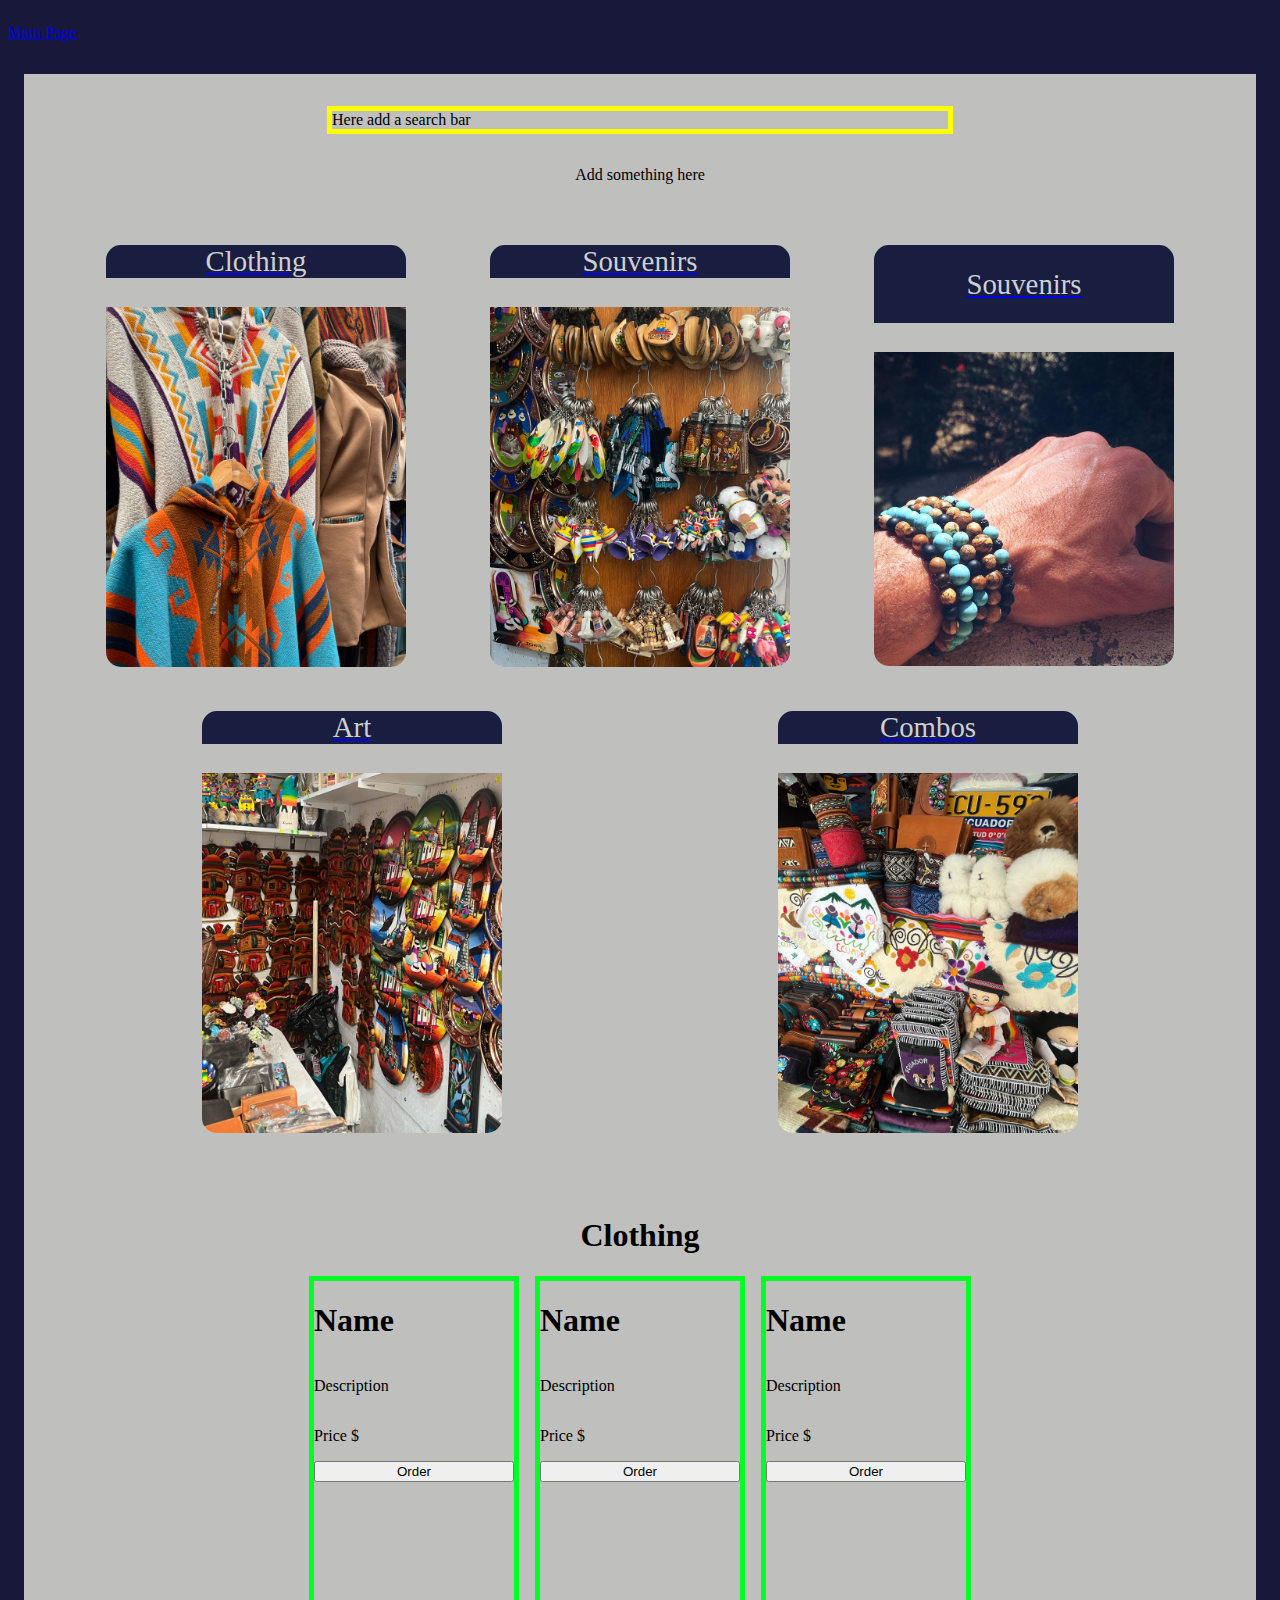
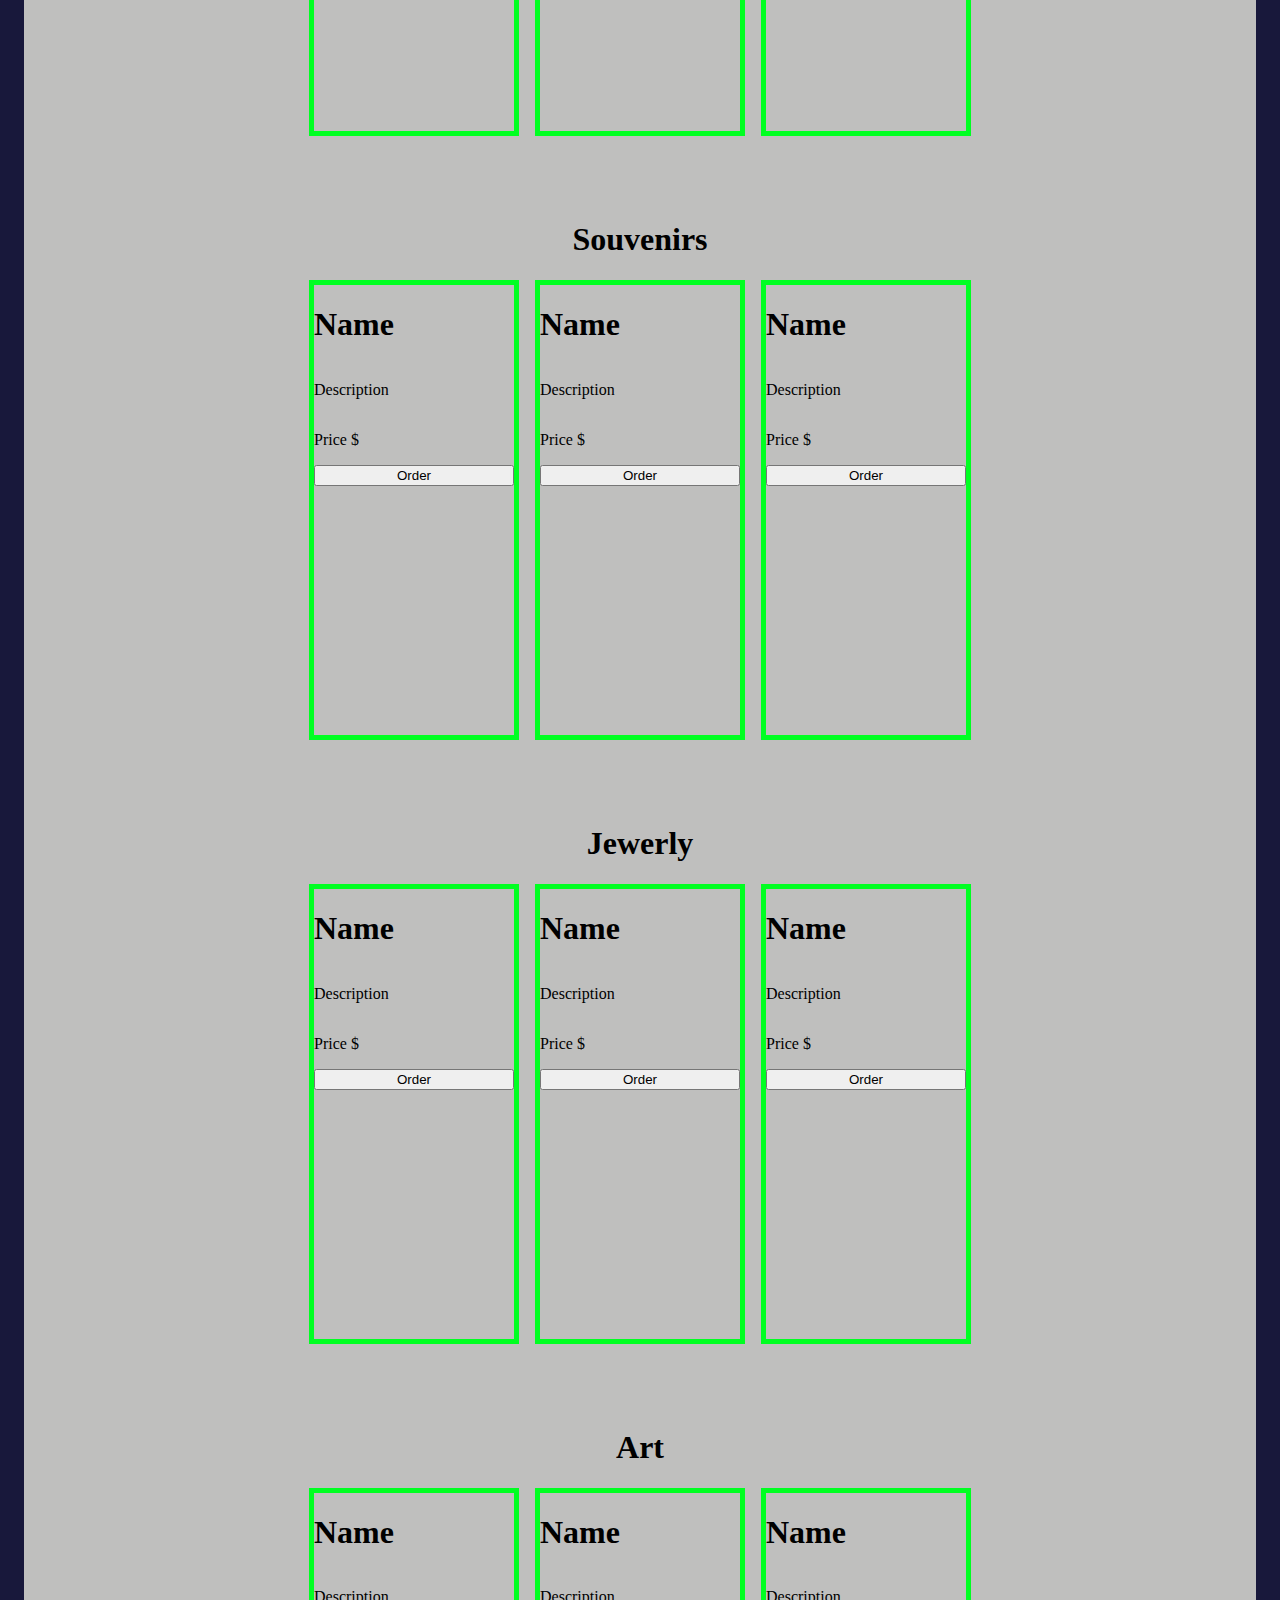
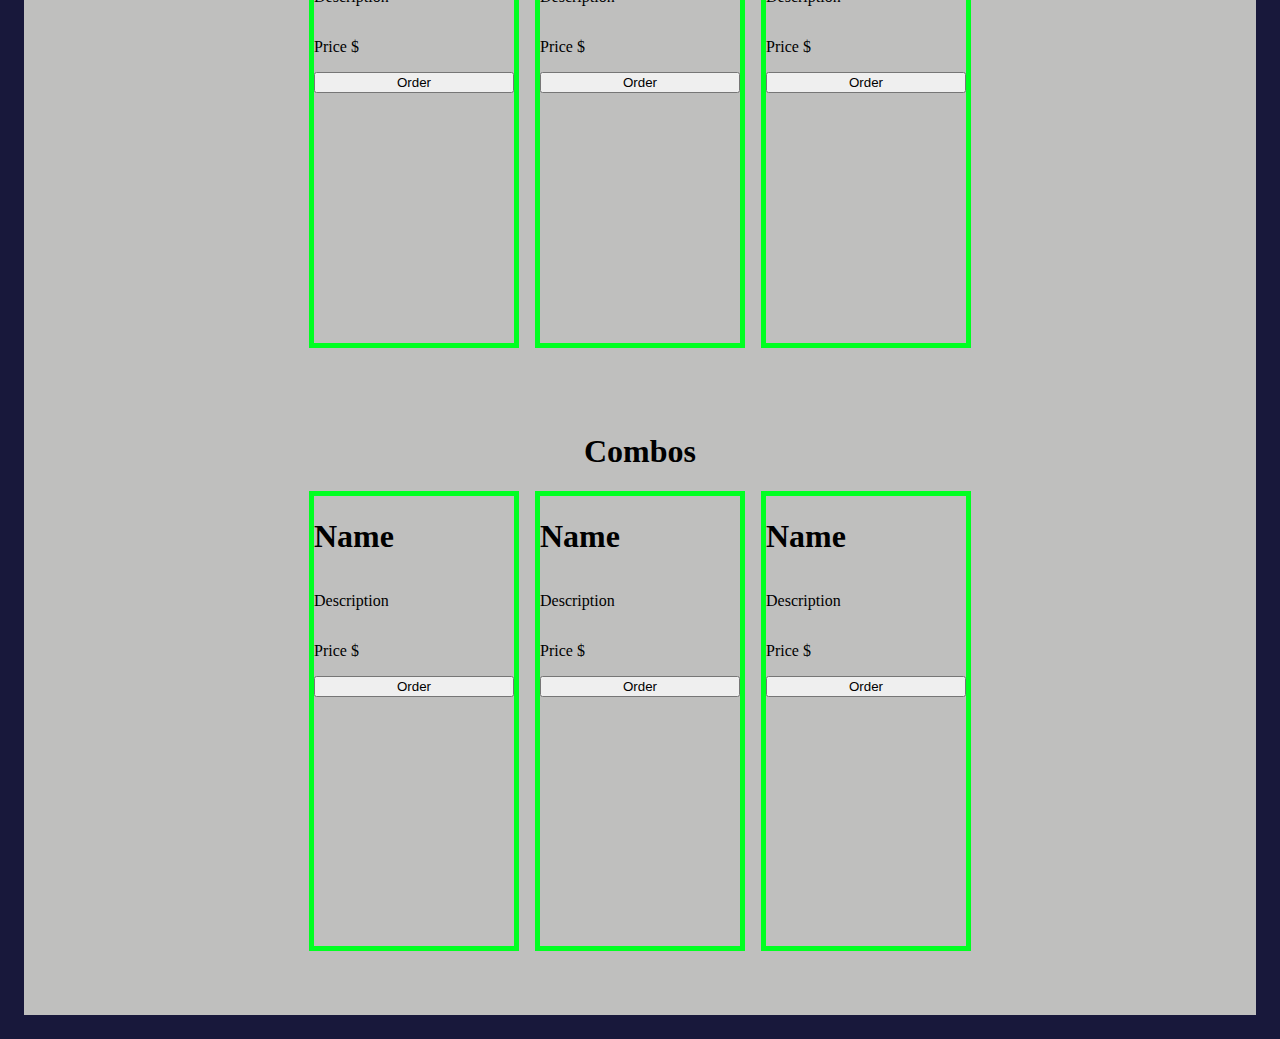
==== shop.html @ 89629157 "added shop page structure" ====
<!DOCTYPE html>
<html lang="en">
<head>
    <meta charset="UTF-8">
    <meta name="viewport" content="width=device-width, initial-scale=1.0">
    <title>Shop Artisanal Market</title>
    <link rel="stylesheet" href="shop-styles.css">

    <!-- Google Fonts -->
    <link rel="preconnect" href="https://fonts.googleapis.com">
    <link rel="preconnect" href="https://fonts.gstatic.com" crossorigin>
    <link href="https://fonts.googleapis.com/css2?family=League+Spartan:wght@100..900&display=swap" rel="stylesheet">
    
    <!-- Google Icon -->
    <script src="https://kit.fontawesome.com/981336eb75.js" crossorigin="anonymous"></script>

    <!-- Tailwind -->
    <script src="https://unpkg.com/@tailwindcss/browser@4"></script>
</head>
<body>
    <nav class="main-nav">
        <a href="./index.html"><p>Main Page</p></a>
    </nav>

    <Section class="main-container">
        <div class="search-bar">Here add a search bar</div>

        <div class="side-bar">Add something here</div>

        <section class="product-options">
            <a href="#clothing"><div class="card">
                <p>Clothing</p>                
                <img src="./images/p-poncho-1.jpg" alt="clothing picture">
            </div></a>

            <a href="#souvenirs"><div class="card">
                <p>Souvenirs</p>
                <img src="./images/p-keychains.jpg" alt="keychains picture">
            </div></a>

            <a href="#jewerly"><div class="card">
                <p>Souvenirs</p>
                <img src="./images/bracelets.jpg" alt="Jewerly Picture">
            </div></a>

            <a href="#art"><div class="card">
                <p>Art</p>
                <img src="./images/p-art-1.jpg" alt="Art Picture">
            </div></a>

            <a href="#combos"><div class="card">
                <p>Combos</p>
                <img src="./images/market-view-7.jpg" alt="">
            </div></a>
        </section>

        <h1 id="clothing">Clothing</h1>
        <section class="product-container">
            <div class="p-card">
                <img src="" alt="">
                <h1>Name</h1>
                <p>Description</p>
                <p>Price $</p>
                <button>Order</button>
            </div>

            <div class="p-card">
                <img src="" alt="">
                <h1>Name</h1>
                <p>Description</p>
                <p>Price $</p>
                <button>Order</button>
            </div>

            <div class="p-card">
                <img src="" alt="">
                <h1>Name</h1>
                <p>Description</p>
                <p>Price $</p>
                <button>Order</button>
            </div>
        </section>

        <h1 id="souvenirs">Souvenirs</h1>
        <section class="product-container">
            <div class="p-card">
                <img src="" alt="">
                <h1>Name</h1>
                <p>Description</p>
                <p>Price $</p>
                <button>Order</button>
            </div>

            <div class="p-card">
                <img src="" alt="">
                <h1>Name</h1>
                <p>Description</p>
                <p>Price $</p>
                <button>Order</button>
            </div>

            <div class="p-card">
                <img src="" alt="">
                <h1>Name</h1>
                <p>Description</p>
                <p>Price $</p>
                <button>Order</button>
            </div>


        </section>

        <h1 id="jewerly">Jewerly</h1>
        <section class="product-container">
            <div class="p-card">
                <img src="" alt="">
                <h1>Name</h1>
                <p>Description</p>
                <p>Price $</p>
                <button>Order</button>
            </div>

            <div class="p-card">
                <img src="" alt="">
                <h1>Name</h1>
                <p>Description</p>
                <p>Price $</p>
                <button>Order</button>
            </div>

            <div class="p-card">
                <img src="" alt="">
                <h1>Name</h1>
                <p>Description</p>
                <p>Price $</p>
                <button>Order</button>
            </div>
        </section>

        <h1 id="art">Art</h1>
        <section class="product-container">
            <div class="p-card">
                <img src="" alt="">
                <h1>Name</h1>
                <p>Description</p>
                <p>Price $</p>
                <button>Order</button>
            </div>

            <div class="p-card">
                <img src="" alt="">
                <h1>Name</h1>
                <p>Description</p>
                <p>Price $</p>
                <button>Order</button>
            </div>

            <div class="p-card">
                <img src="" alt="">
                <h1>Name</h1>
                <p>Description</p>
                <p>Price $</p>
                <button>Order</button>
            </div>
        </section>

        <h1 id="combos">Combos</h1>
        <section class="product-container">
            <div class="p-card">
                <img src="" alt="">
                <h1>Name</h1>
                <p>Description</p>
                <p>Price $</p>
                <button>Order</button>
            </div>

            <div class="p-card">
                <img src="" alt="">
                <h1>Name</h1>
                <p>Description</p>
                <p>Price $</p>
                <button>Order</button>
            </div>

            <div class="p-card">
                <img src="" alt="">
                <h1>Name</h1>
                <p>Description</p>
                <p>Price $</p>
                <button>Order</button>
            </div>
        </section>
    </Section>

</body>
</html>
---- shop-styles.css ----
body{
    display: flex;
    flex-direction: column;
    background-color: rgb(24, 24, 59);
}

nav{
    color: aliceblue;
}

.main-container{
    background-color: rgb(191, 191, 190);
    margin: 1rem 1rem 1rem 1rem;
    display: flex;
    flex-direction: column;
    align-items: center;
}

.search-bar{
    border: 5px yellow solid;
    width: 50%;
    margin: 2rem;

}

.product-options{
    display: flex;
    flex-direction: row;
    flex-wrap: wrap;
    justify-content: center;
    justify-content: space-around;
    gap: 1rem;
    margin: 2rem 3rem 4rem 3rem;
}

.card{
    display:flex;
    flex-direction: column;
    height: 50vh;
    width: 300px;   
    align-items: center; 
    justify-content: space-between;
    border-radius: 15px;
}

.card:hover{
    box-shadow: 10px 10px 15px rgba(0, 0, 0, 0.2);
}

.card p{
    height: 20%;
    font-size: 1.8rem;
    background-color: rgb(25, 29, 63);
    color:rgb(205, 208, 211);
    width: 100%;
    display: flex;
    align-items: center; 
    justify-content: center;
    border-radius: 15px 15px 0 0;
}

.card img {
    object-fit: cover; 
    width: 100%; 
    height: 80%;
    border-radius: 0 0 15px 15px; 
}



.product-container{
    display: flex;
    flex-direction: row;
    flex-wrap: wrap;
    justify-content: center;
    justify-content: space-around;
    gap: 1rem;
    margin-bottom: 4rem;
}

.p-card{
    display:flex;
    flex-direction: column;
    border: 5px rgb(0, 255, 34) solid;
    height: 50vh;
    width: 200px;
    
}
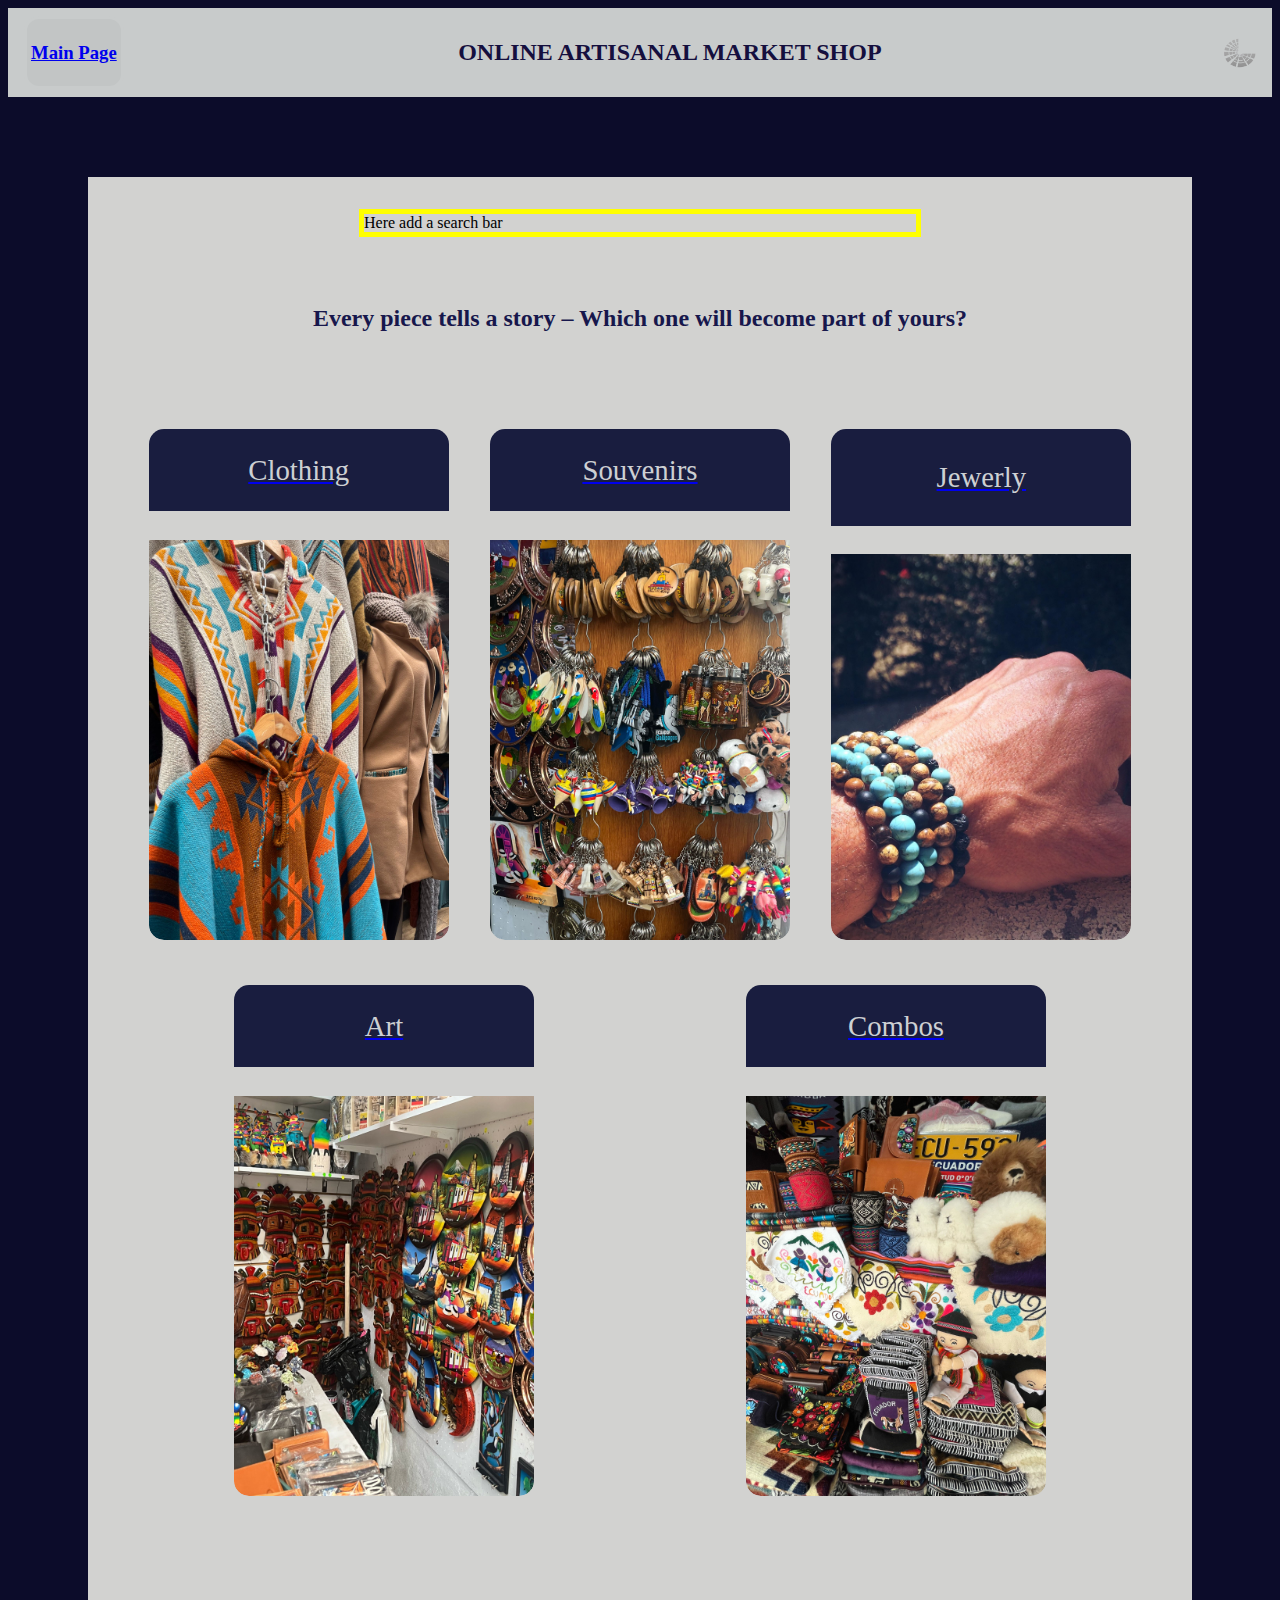
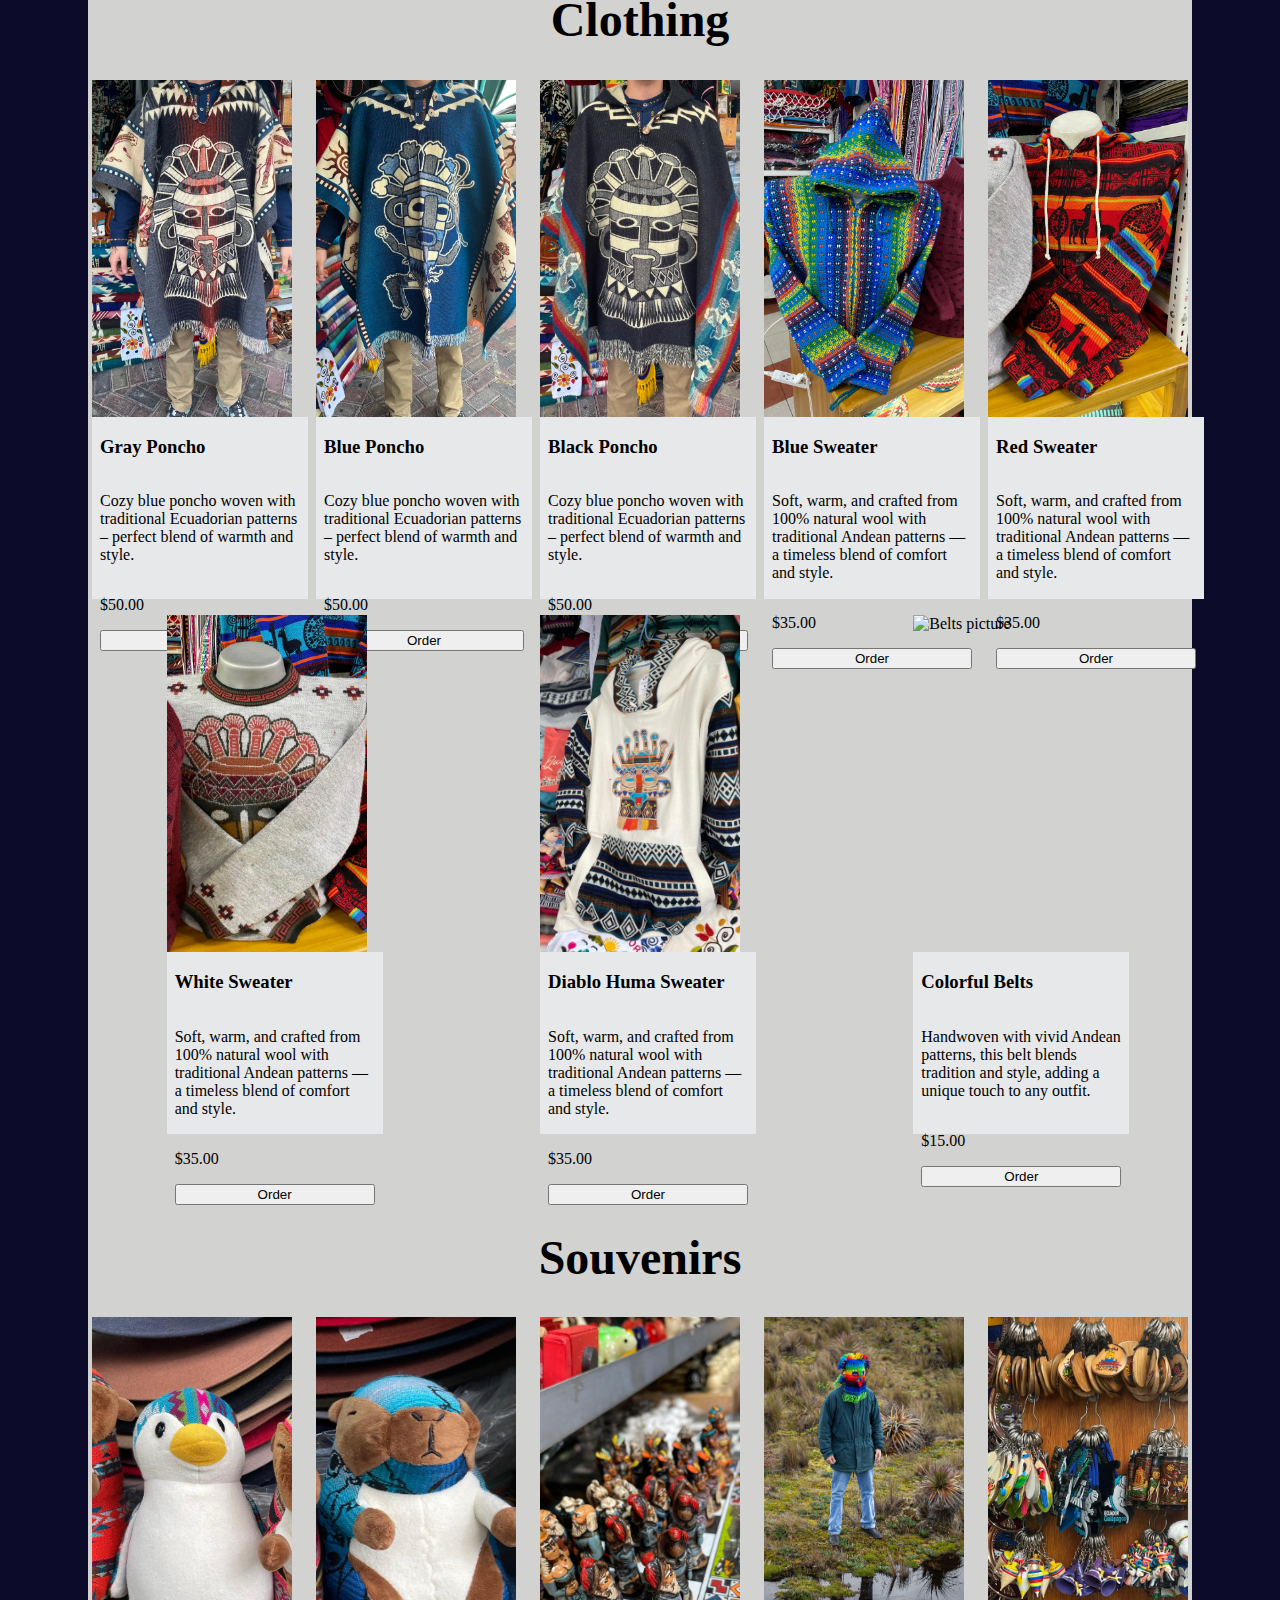
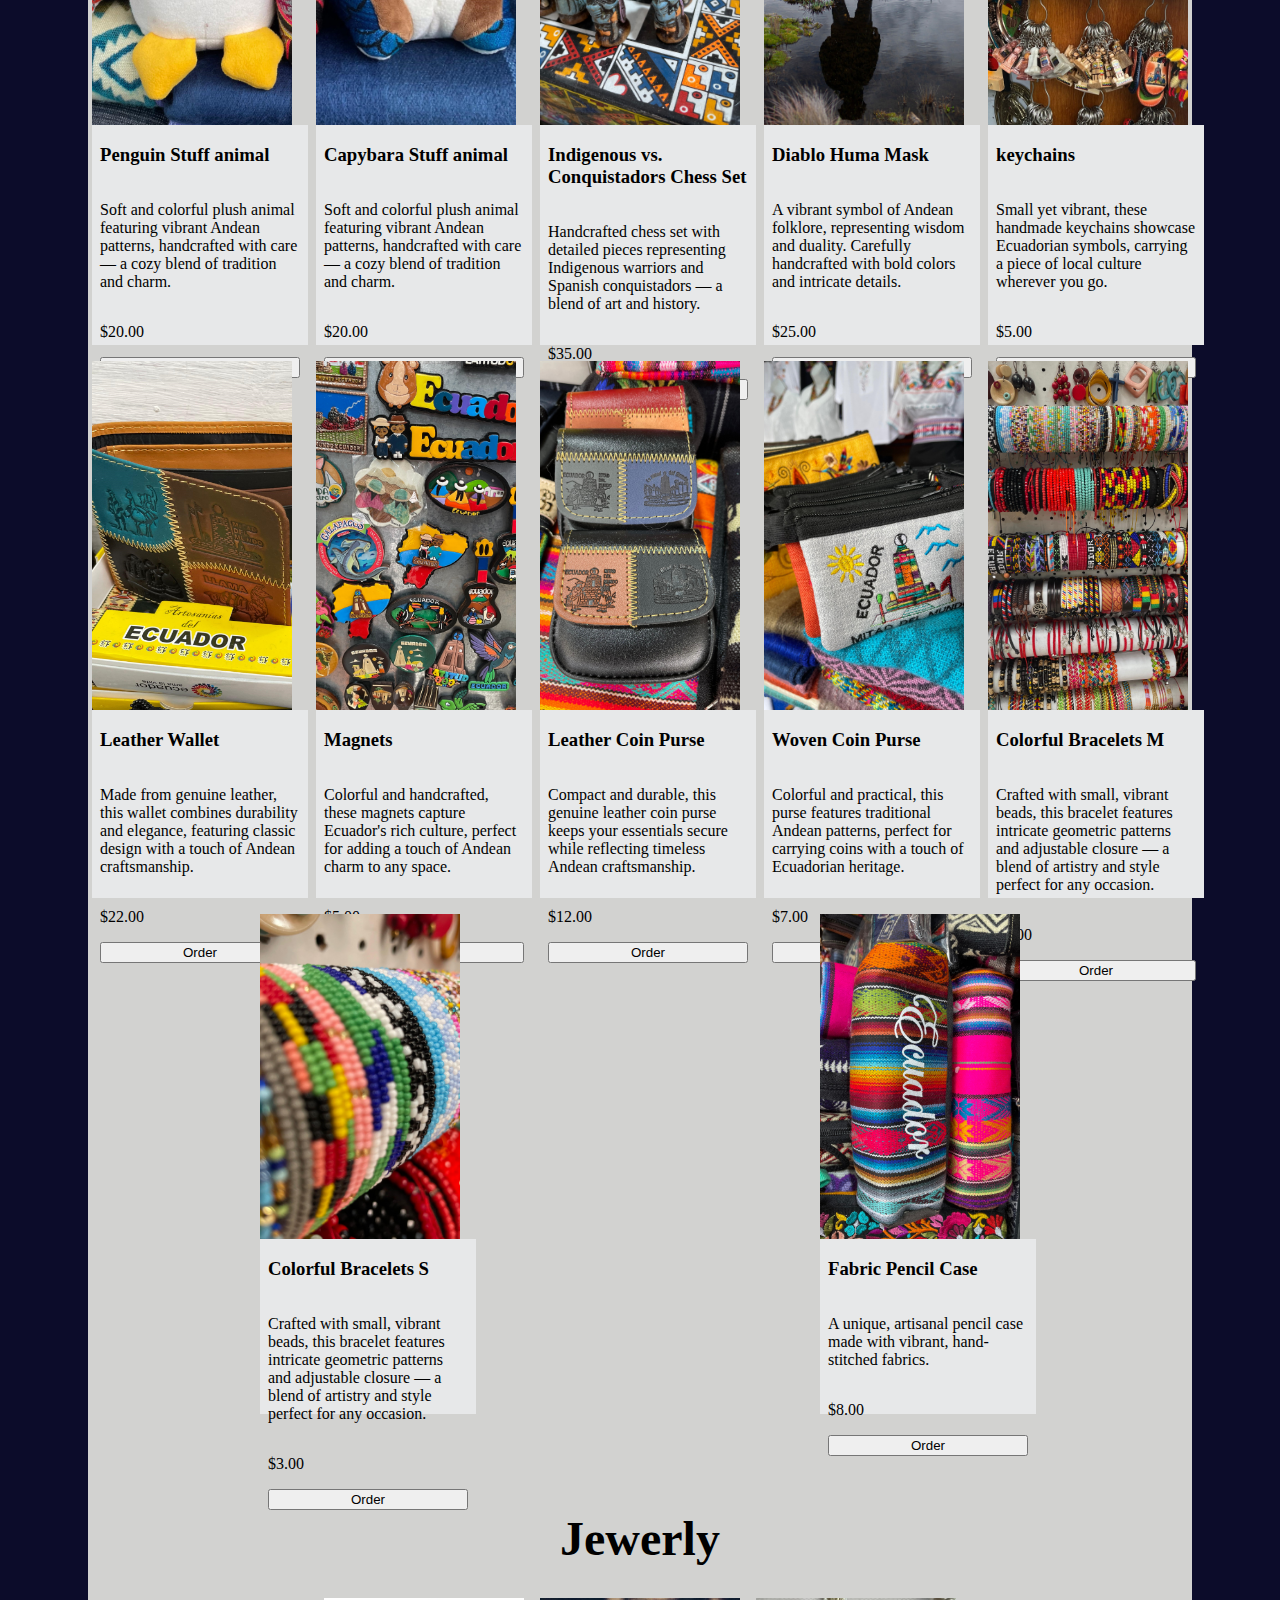
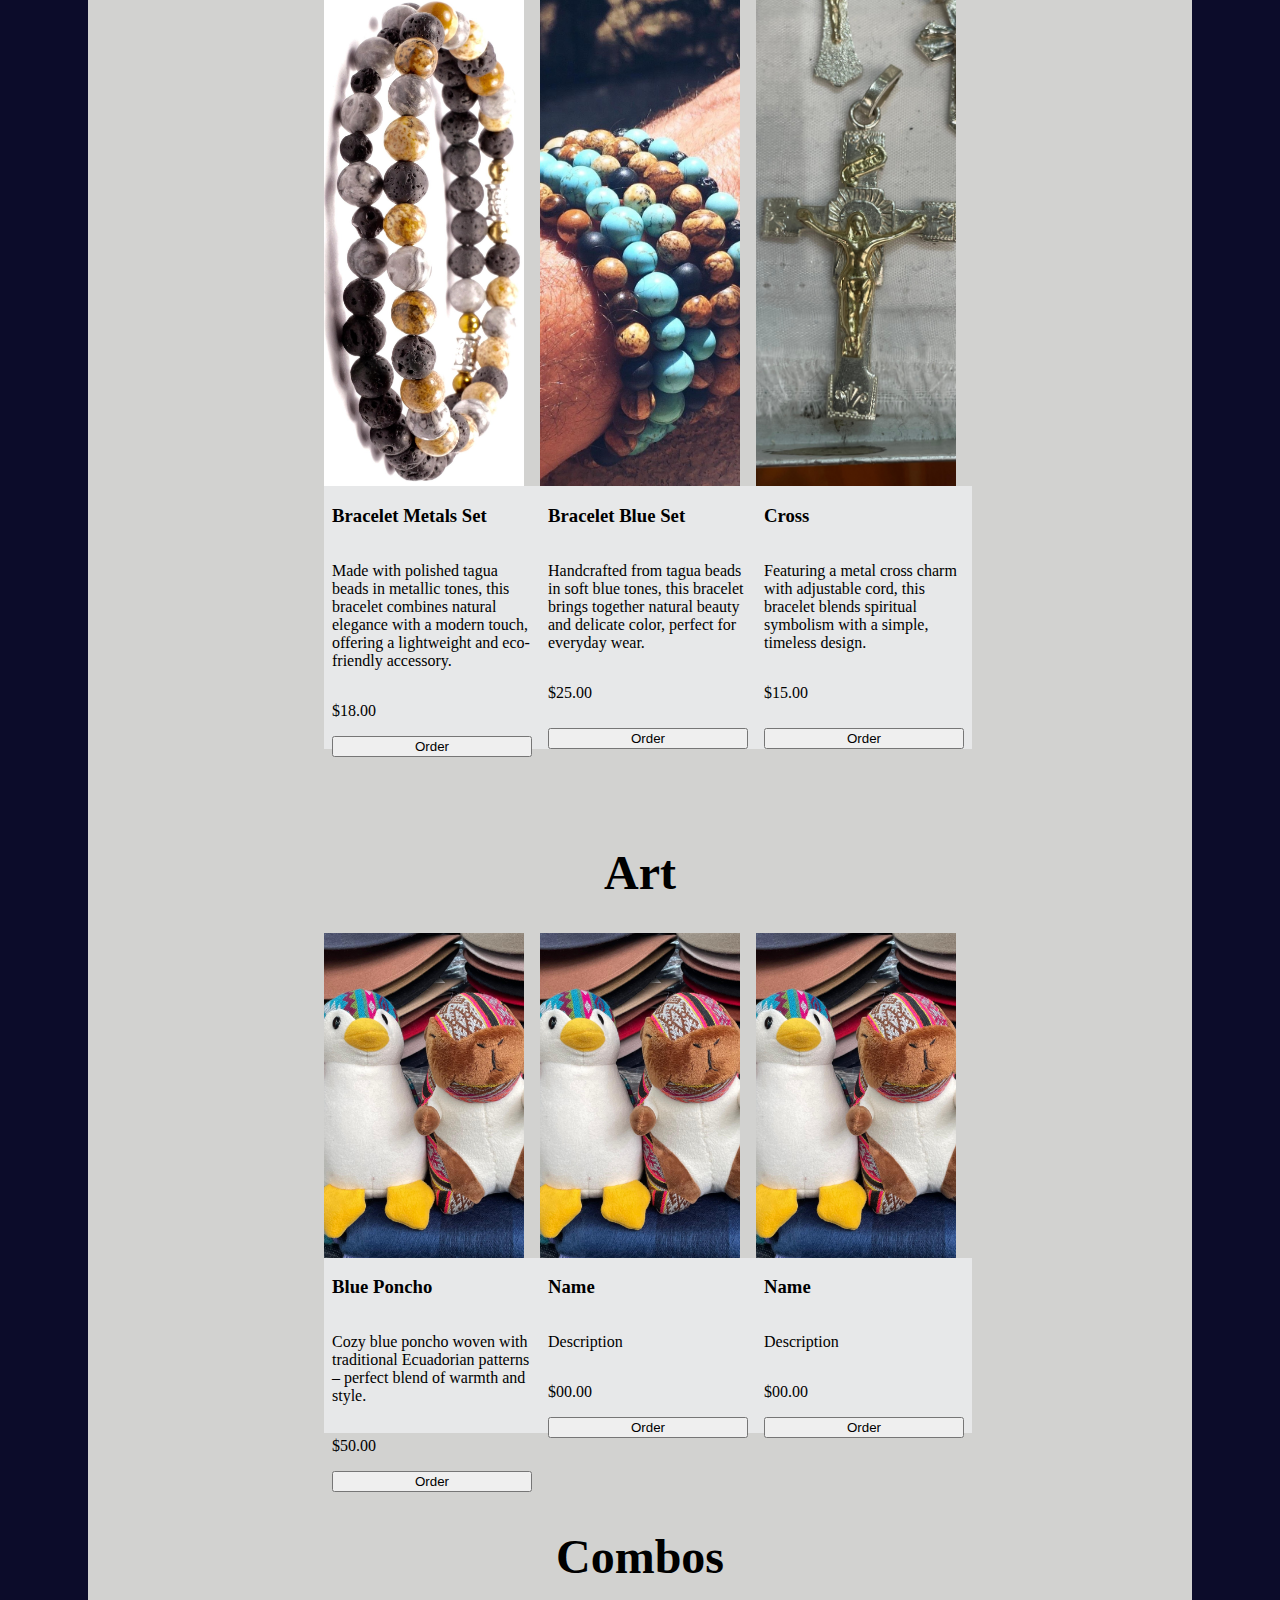
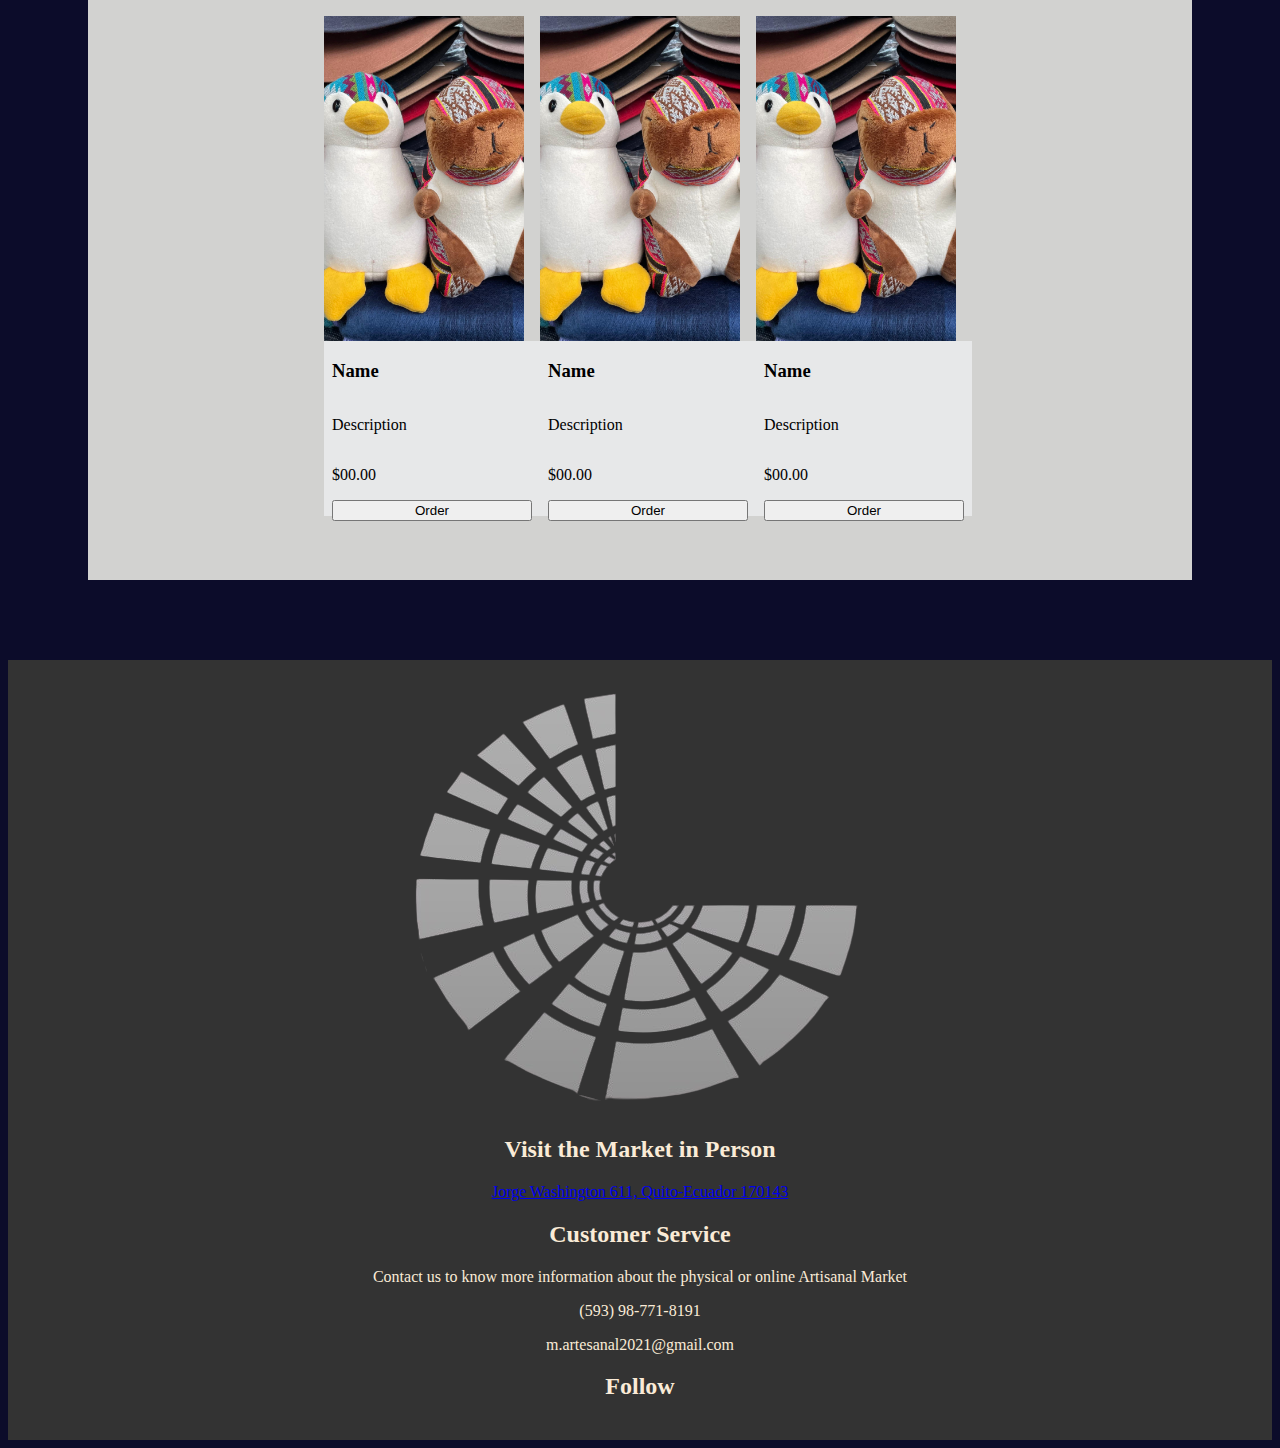
==== commit 6add999f: "added footer" ====
--- a/shop.html
+++ b/shop.html
@@ -18,14 +18,16 @@
     <script src="https://unpkg.com/@tailwindcss/browser@4"></script>
 </head>
 <body>
-    <nav class="main-nav">
-        <a href="./index.html"><p>Main Page</p></a>
+    <nav class="main-nav flex">
+        <a class="return-button" href="./index.html"><h3>Main Page</h3></a>
+        <h2>ONLINE ARTISANAL MARKET SHOP</h2>
+        <img src="./images/Logo-market.png" alt="artisanal market logo">
     </nav>
 
     <Section class="main-container">
         <div class="search-bar">Here add a search bar</div>
 
-        <div class="side-bar">Add something here</div>
+        <div class="call-to-action"> <h2>Every piece tells a story – Which one will become part of yours?</h2></div>
 
         <section class="product-options">
             <a href="#clothing"><div class="card">
@@ -39,7 +41,7 @@
             </div></a>
 
             <a href="#jewerly"><div class="card">
-                <p>Souvenirs</p>
+                <p>Jewerly</p>
                 <img src="./images/bracelets.jpg" alt="Jewerly Picture">
             </div></a>
 
@@ -52,145 +54,420 @@
                 <p>Combos</p>
                 <img src="./images/market-view-7.jpg" alt="">
             </div></a>
-        </section>
-
+
+            <!--Products-->
+        </section>
+
+        <!--Clothing Section-->
         <h1 id="clothing">Clothing</h1>
-        <section class="product-container">
-            <div class="p-card">
-                <img src="" alt="">
-                <h1>Name</h1>
-                <p>Description</p>
-                <p>Price $</p>
-                <button>Order</button>
-            </div>
-
-            <div class="p-card">
-                <img src="" alt="">
-                <h1>Name</h1>
-                <p>Description</p>
-                <p>Price $</p>
-                <button>Order</button>
-            </div>
-
-            <div class="p-card">
-                <img src="" alt="">
-                <h1>Name</h1>
-                <p>Description</p>
-                <p>Price $</p>
-                <button>Order</button>
-            </div>
-        </section>
+        <section class="product-container ml-16 mr-16">
+            <div class="p-card">
+                <div class="img-container">
+                    <img src="./images/p-poncho-3.jpg" alt=">Gray poncho picture">
+                </div>
+                <div class="card-info">
+                    <h3 class="name font-semibold">Gray Poncho</h3>
+                    <p class="description text-xs">Cozy blue poncho woven with traditional Ecuadorian patterns – perfect blend of warmth and style.</p>
+                    <p class="price text-xl font-semibold">$50.00</p>
+                    <button class="border-2-none rounded-lg bg-orange-400 hover:bg-orange-700 m-2 ">Order</button>
+                </div>
+            </div>
+
+            <div class="p-card">
+                <div class="img-container">
+                    <img src="./images/p-poncho-2.jpg" alt="blue poncho picture">
+                </div>
+                <div class="card-info">
+                    <h3 class="name font-semibold">Blue Poncho</h3>
+                    <p class="description text-xs">Cozy blue poncho woven with traditional Ecuadorian patterns – perfect blend of warmth and style.</p>
+                    <p class="price text-xl font-semibold">$50.00</p>
+                    <button class="border-2-none rounded-lg bg-orange-400 hover:bg-orange-700 m-2">Order</button>
+                </div>
+            </div>
+
+            <div class="p-card">
+                <div class="img-container">
+                    <img src="./images/p-poncho-4.jpg" alt="Black poncho picture">
+                </div>
+                <div class="card-info">
+                    <h3 class="name font-semibold">Black Poncho</h3>
+                    <p class="description text-xs">Cozy blue poncho woven with traditional Ecuadorian patterns – perfect blend of warmth and style.</p>
+                    <p class="price text-xl font-semibold">$50.00</p>
+                    <button class="border-2-none rounded-lg bg-orange-400 hover:bg-orange-700 m-2">Order</button>
+                </div>
+            </div>
+
+            <div class="p-card">
+                <div class="img-container">
+                    <img src="./images/p-sweater-blue.jpg" alt="blue sweater picture">
+                </div>
+                <div class="card-info">
+                    <h3 class="name font-semibold">Blue Sweater</h3>
+                    <p class="description text-xs">Soft, warm, and crafted from 100% natural wool with traditional Andean patterns — a timeless blend of comfort and style.
+                    </p>
+                    <p class="price text-xl font-semibold">$35.00</p>
+                    <button class="border-2-none rounded-lg bg-orange-400 hover:bg-orange-700 m-2">Order</button>
+                </div>
+            </div>
+
+            <div class="p-card">
+                <div class="img-container">
+                    <img src="./images/p-sweater-red.jpg" alt="Red Sweater picture">
+                </div>
+                <div class="card-info">
+                    <h3 class="name font-semibold">Red Sweater</h3>
+                    <p class="description text-xs">Soft, warm, and crafted from 100% natural wool with traditional Andean patterns — a timeless blend of comfort and style.
+                    </p>
+                    <p class="price text-xl font-semibold">$35.00</p>
+                    <button class="border-2-none rounded-lg bg-orange-400 hover:bg-orange-700 m-2">Order</button>
+                </div>
+            </div>
+
+            <div class="p-card">
+                <div class="img-container">
+                    <img src="./images/p-sweater-white.jpg" alt="White Sweater picture">
+                </div>
+                <div class="card-info">
+                    <h3 class="name font-semibold">White Sweater</h3>
+                    <p class="description text-xs">Soft, warm, and crafted from 100% natural wool with traditional Andean patterns — a timeless blend of comfort and style.
+                    </p>
+                    <p class="price text-xl font-semibold">$35.00</p>
+                    <button class="border-2-none rounded-lg bg-orange-400 hover:bg-orange-700 m-2">Order</button>
+                </div>
+            </div>
+
+            <div class="p-card">
+                <div class="img-container">
+                    <img src="./images/p-sweater-diablo.jpg" alt="Diablo Sweater picture">
+                </div>
+                <div class="card-info">
+                    <h3 class="name font-semibold">Diablo Huma Sweater</h3>
+                    <p class="description text-xs">Soft, warm, and crafted from 100% natural wool with traditional Andean patterns — a timeless blend of comfort and style.
+                    </p>
+                    <p class="price text-xl font-semibold">$35.00</p>
+                    <button class="border-2-none rounded-lg bg-orange-400 hover:bg-orange-700 m-2">Order</button>
+                </div>
+            </div>
+
+            <div class="p-card">
+                <div class="img-container">
+                    <img src="./images/colorful-belts.jpg" alt="Belts picture">
+                </div>
+                <div class="card-info">
+                    <h3 class="name font-semibold">Colorful Belts</h3>
+                    <p class="description text-xs">Handwoven with vivid Andean patterns, this belt blends tradition and style, adding a unique touch to any outfit.
+                    </p>
+                    <p class="price text-xl font-semibold">$15.00</p>
+                    <button class="border-2-none rounded-lg bg-orange-400 hover:bg-orange-700 m-2">Order</button>
+                </div>
+            </div>
+        </section>
+
+        <!--Souvenirs-->
 
         <h1 id="souvenirs">Souvenirs</h1>
         <section class="product-container">
             <div class="p-card">
-                <img src="" alt="">
-                <h1>Name</h1>
-                <p>Description</p>
-                <p>Price $</p>
-                <button>Order</button>
-            </div>
-
-            <div class="p-card">
-                <img src="" alt="">
-                <h1>Name</h1>
-                <p>Description</p>
-                <p>Price $</p>
-                <button>Order</button>
-            </div>
-
-            <div class="p-card">
-                <img src="" alt="">
-                <h1>Name</h1>
-                <p>Description</p>
-                <p>Price $</p>
-                <button>Order</button>
-            </div>
-
-
-        </section>
+                <div class="img-container">
+                    <img src="./images/p-animals-penguin.jpg" alt="Stuff animals picture">
+                </div>
+                <div class="card-info">
+                    <h3 class="name font-semibold">Penguin Stuff animal</h3>
+                    <p class="description text-xs">Soft and colorful plush animal featuring vibrant Andean patterns, handcrafted with care — a cozy blend of tradition and charm.</p>
+                    <p class="price text-xl font-semibold">$20.00</p>
+                    <button class="border-2-none rounded-lg bg-orange-400 hover:bg-orange-700 m-2">Order</button>
+                </div>
+            </div>
+
+            <div class="p-card">
+                <div class="img-container">
+                    <img src="./images/p-animals-Capybara.jpg" alt="Stuff animals picture">
+                </div>
+                <div class="card-info">
+                    <h3 class="name font-semibold">Capybara Stuff animal</h3>
+                    <p class="description text-xs">Soft and colorful plush animal featuring vibrant Andean patterns, handcrafted with care — a cozy blend of tradition and charm.</p>
+                    <p class="price text-xl font-semibold">$20.00</p>
+                    <button class="border-2-none rounded-lg bg-orange-400 hover:bg-orange-700 m-2">Order</button>
+                </div>
+            </div>
+
+            <div class="p-card">
+                <div class="img-container">
+                    <img src="./images/p-chess.jpg" alt="Chess picture">
+                </div>
+                <div class="card-info">
+                    <h3 class="name font-semibold">Indigenous vs. Conquistadors Chess Set</h3>
+                    <p class="description text-xs">Handcrafted chess set with detailed pieces representing Indigenous warriors and Spanish conquistadors — a blend of art and history.</p>
+                    <p class="price text-xl font-semibold">$35.00</p>
+                    <button class="border-2-none rounded-lg bg-orange-400 hover:bg-orange-700 m-2">Order</button>
+                </div>
+            </div>
+
+            <div class="p-card">
+                <div class="img-container">
+                    <img src="./images/diablo-huma-2.jpg" alt="Diablo Huma mask picture">
+                </div>
+                <div class="card-info">
+                    <h3 class="name font-semibold">Diablo Huma Mask</h3>
+                    <p class="description text-xs">A vibrant symbol of Andean folklore, representing wisdom and duality. Carefully handcrafted with bold colors and intricate details.</p>
+                    <p class="price text-xl font-semibold">$25.00</p>
+                    <button class="border-2-none rounded-lg bg-orange-400 hover:bg-orange-700 m-2">Order</button>
+                </div>
+            </div>
+
+            <div class="p-card">
+                <div class="img-container">
+                    <img src="./images/p-keychains.jpg" alt="keychains picture">
+                </div>
+                <div class="card-info">
+                    <h3 class="name font-semibold">keychains</h3>
+                    <p class="description text-xs">Small yet vibrant, these handmade keychains showcase Ecuadorian symbols, carrying a piece of local culture wherever you go.</p>
+                    <p class="price text-xl font-semibold">$5.00</p>
+                    <button class="border-2-none rounded-lg bg-orange-400 hover:bg-orange-700 m-2">Order</button>
+                </div>
+            </div>
+
+            <div class="p-card">
+                <div class="img-container">
+                    <img src="./images/p-wallet-1.jpg" alt="Leather Wallet picture">
+                </div>
+                <div class="card-info">
+                    <h3 class="name font-semibold">Leather Wallet</h3>
+                    <p class="description text-xs">Made from genuine leather, this wallet combines durability and elegance, featuring classic design with a touch of Andean craftsmanship.</p>
+                    <p class="price text-xl font-semibold">$22.00</p>
+                    <button class="border-2-none rounded-lg bg-orange-400 hover:bg-orange-700 m-2">Order</button>
+                </div>
+            </div>
+
+            <div class="p-card">
+                <div class="img-container">
+                    <img src="./images/p-magnet-1.jpg" alt="magnets picture">
+                </div>
+                <div class="card-info">
+                    <h3 class="name font-semibold">Magnets</h3>
+                    <p class="description text-xs">Colorful and handcrafted, these magnets capture Ecuador's rich culture, perfect for adding a touch of Andean charm to any space.</p>
+                    <p class="price text-xl font-semibold">$5.00</p>
+                    <button class="border-2-none rounded-lg bg-orange-400 hover:bg-orange-700 m-2">Order</button>
+                </div>
+            </div>
+
+            <div class="p-card">
+                <div class="img-container">
+                    <img src="./images/p-wallet-2.jpg" alt="Leather Coin Purse picture">
+                </div>
+                <div class="card-info">
+                    <h3 class="name font-semibold">Leather Coin Purse</h3>
+                    <p class="description text-xs">Compact and durable, this genuine leather coin purse keeps your essentials secure while reflecting timeless Andean craftsmanship.</p>
+                    <p class="price text-xl font-semibold">$12.00</p>
+                    <button class="border-2-none rounded-lg bg-orange-400 hover:bg-orange-700 m-2">Order</button>
+                </div>
+            </div>
+
+            <div class="p-card">
+                <div class="img-container">
+                    <img src="./images/p-wallet-3.jpg" alt="Woven Coin Purse picture">
+                </div>
+                <div class="card-info">
+                    <h3 class="name font-semibold">Woven Coin Purse</h3>
+                    <p class="description text-xs">Colorful and practical, this purse features traditional Andean patterns, perfect for carrying coins with a touch of Ecuadorian heritage.</p>
+                    <p class="price text-xl font-semibold">$7.00</p>
+                    <button class="border-2-none rounded-lg bg-orange-400 hover:bg-orange-700 m-2">Order</button>
+                </div>
+            </div>
+
+            <div class="p-card">
+                <div class="img-container">
+                    <img src="./images/p-bracelet-1.jpg" alt="colorful bracelets picture">
+                </div>
+                <div class="card-info">
+                    <h3 class="name font-semibold">Colorful Bracelets M</h3>
+                    <p class="description text-xs">Crafted with small, vibrant beads, this bracelet features intricate geometric patterns and adjustable closure — a blend of artistry and style perfect for any occasion.</p>
+                    <p class="price text-xl font-semibold">$5.00</p>
+                    <button class="border-2-none rounded-lg bg-orange-400 hover:bg-orange-700 m-2">Order</button>
+                </div>
+            </div>
+
+            <div class="p-card">
+                <div class="img-container">
+                    <img src="./images/p-bracelet-2.jpg" alt="colorful bracelets picture">
+                </div>
+                <div class="card-info">
+                    <h3 class="name font-semibold">Colorful Bracelets S</h3>
+                    <p class="description text-xs">Crafted with small, vibrant beads, this bracelet features intricate geometric patterns and adjustable closure — a blend of artistry and style perfect for any occasion.</p>
+                    <p class="price text-xl font-semibold">$3.00</p>
+                    <button class="border-2-none rounded-lg bg-orange-400 hover:bg-orange-700 m-2">Order</button>
+                </div>
+            </div>
+
+            <div class="p-card">
+                <div class="img-container">
+                    <img src="./images/p-pencilcase.jpg" alt="colorful pencilcase picture">
+                </div>
+                <div class="card-info">
+                    <h3 class="name font-semibold">Fabric Pencil Case</h3>
+                    <p class="description text-xs">A unique, artisanal pencil case made with vibrant, hand-stitched fabrics. </p>
+                    <p class="price text-xl font-semibold">$8.00</p>
+                    <button class="border-2-none rounded-lg bg-orange-400 hover:bg-orange-700 m-2">Order</button>
+                </div>
+            </div>
+
+        </section>
+
+
+        <!--Jewerly Section -->
 
         <h1 id="jewerly">Jewerly</h1>
         <section class="product-container">
-            <div class="p-card">
-                <img src="" alt="">
-                <h1>Name</h1>
-                <p>Description</p>
-                <p>Price $</p>
-                <button>Order</button>
-            </div>
-
-            <div class="p-card">
-                <img src="" alt="">
-                <h1>Name</h1>
-                <p>Description</p>
-                <p>Price $</p>
-                <button>Order</button>
-            </div>
-
-            <div class="p-card">
-                <img src="" alt="">
-                <h1>Name</h1>
-                <p>Description</p>
-                <p>Price $</p>
-                <button>Order</button>
-            </div>
-        </section>
-
+
+            <div class="p-card">
+                <div class="img-container">
+                    <img src="./images/bracelet-2.jpg" alt="Bracelet Metals Set picture">
+                </div>
+                <div class="card-info">
+                    <h3 class="name font-semibold">Bracelet Metals Set</h3>
+                    <p class="description text-xs">Made with polished tagua beads in metallic tones, this bracelet combines natural elegance with a modern touch, offering a lightweight and eco-friendly accessory.</p>
+                    <p class="price text-xl font-semibold">$18.00</p>
+                    <button class="border-2-none rounded-lg bg-orange-400 hover:bg-orange-700 m-2">Order</button>
+                </div>
+            </div>
+
+            <div class="p-card">
+                <div class="img-container">
+                    <img src="./images/p-bracelets-blue.jpg" alt="bracelets picture">
+                </div>
+                <div class="card-info">
+                    <h3 class="name font-semibold">Bracelet Blue Set</h3>
+                    <p class="description text-xs">Handcrafted from tagua beads in soft blue tones, this bracelet brings together natural beauty and delicate color, perfect for everyday wear.</p>
+                    <p class="price text-xl font-semibold">$25.00</p>
+                    <button class="border-2-none rounded-lg bg-orange-400 hover:bg-orange-700 m-2">Order</button>
+                </div>
+            </div>
+
+            <div class="p-card">
+                <div class="img-container">
+                    <img src="./images/p-cross.jpg" alt="Silver Cross Picture">
+                </div>
+                <div class="card-info">
+                    <h3 class="name font-semibold">Cross</h3>
+                    <p class="description text-xs">Featuring a metal cross charm with adjustable cord, this bracelet blends spiritual symbolism with a simple, timeless design.</p>
+                    <p class="price text-xl font-semibold">$15.00</p>
+                    <button class="border-2-none rounded-lg bg-orange-400 hover:bg-orange-700 m-2">Order</button>
+                </div>
+            </div>
+
+        </section>
+
+
+        <!--Art Section -->
         <h1 id="art">Art</h1>
         <section class="product-container">
             <div class="p-card">
-                <img src="" alt="">
-                <h1>Name</h1>
-                <p>Description</p>
-                <p>Price $</p>
-                <button>Order</button>
-            </div>
-
-            <div class="p-card">
-                <img src="" alt="">
-                <h1>Name</h1>
-                <p>Description</p>
-                <p>Price $</p>
-                <button>Order</button>
-            </div>
-
-            <div class="p-card">
-                <img src="" alt="">
-                <h1>Name</h1>
-                <p>Description</p>
-                <p>Price $</p>
-                <button>Order</button>
+                <div class="img-container">
+                    <img src="./images/p-animals.jpg" alt="blue poncho picture">
+                </div>
+                <div class="card-info">
+                    <h3 class="name font-semibold">Blue Poncho</h3>
+                    <p class="description text-xs">Cozy blue poncho woven with traditional Ecuadorian patterns – perfect blend of warmth and style.</p>
+                    <p class="price text-xl font-semibold">$50.00</p>
+                    <button class="border-2-none rounded-lg bg-orange-400 hover:bg-orange-700 m-2">Order</button>
+                </div>
+            </div>
+
+            <div class="p-card">
+                <div class="img-container">
+                    <img src="./images/p-animals.jpg" alt="blue poncho picture">
+                </div>
+                <div class="card-info">
+                    <h3 class="name font-semibold">Name</h3>
+                    <p class="description text-xs">Description</p>
+                    <p class="price text-xl font-semibold">$00.00</p>
+                    <button class="border-2-none rounded-lg bg-orange-400 hover:bg-orange-700 m-2">Order</button>
+                </div>
+            </div>
+
+            <div class="p-card">
+                <div class="img-container">
+                    <img src="./images/p-animals.jpg" alt="blue poncho picture">
+                </div>
+                <div class="card-info">
+                    <h3 class="name font-semibold">Name</h3>
+                    <p class="description text-xs">Description</p>
+                    <p class="price text-xl font-semibold">$00.00</p>
+                    <button class="border-2-none rounded-lg bg-orange-400 hover:bg-orange-700 m-2">Order</button>
+                </div>
             </div>
         </section>
 
         <h1 id="combos">Combos</h1>
         <section class="product-container">
             <div class="p-card">
-                <img src="" alt="">
-                <h1>Name</h1>
-                <p>Description</p>
-                <p>Price $</p>
-                <button>Order</button>
-            </div>
-
-            <div class="p-card">
-                <img src="" alt="">
-                <h1>Name</h1>
-                <p>Description</p>
-                <p>Price $</p>
-                <button>Order</button>
-            </div>
-
-            <div class="p-card">
-                <img src="" alt="">
-                <h1>Name</h1>
-                <p>Description</p>
-                <p>Price $</p>
-                <button>Order</button>
+                <div class="img-container">
+                    <img src="./images/p-animals.jpg" alt="blue poncho picture">
+                </div>
+                <div class="card-info">
+                    <h3 class="name font-semibold">Name</h3>
+                    <p class="description text-xs">Description</p>
+                    <p class="price text-xl font-semibold">$00.00</p>
+                    <button class="border-2-none rounded-lg bg-orange-400 hover:bg-orange-700 m-2">Order</button>
+                </div>
+            </div>
+
+            <div class="p-card">
+                <div class="img-container">
+                    <img src="./images/p-animals.jpg" alt="blue poncho picture">
+                </div>
+                <div class="card-info">
+                    <h3 class="name font-semibold">Name</h3>
+                    <p class="description text-xs">Description</p>
+                    <p class="price text-xl font-semibold">$00.00</p>
+                    <button class="border-2-none rounded-lg bg-orange-400 hover:bg-orange-700 m-2">Order</button>
+                </div>
+            </div>
+
+            <div class="p-card">
+                <div class="img-container">
+                    <img src="./images/p-animals.jpg" alt="blue poncho picture">
+                </div>
+                <div class="card-info">
+                    <h3 class="name font-semibold">Name</h3>
+                    <p class="description text-xs">Description</p>
+                    <p class="price text-xl font-semibold">$00.00</p>
+                    <button class="border-2-none rounded-lg bg-orange-400 hover:bg-orange-700 m-2">Order</button>
+                </div>
             </div>
         </section>
     </Section>
+
+        <!--Page Footer-->
+        <footer class="flex ">
+            <img class="h-[50vh] ml-1 shrink-1" src="./images/Logo-market.png" alt="Market logo">
+    
+            <div class="footer-content flex">
+    
+                <div class="footer1 flex flex-col w-[33%] ">
+                    <h2 class="mb-4">Visit the Market in Person</h2>
+                    <a href="https://maps.app.goo.gl/cGnBLaXht747BvSbA" target="_blank"><p><i class="fa-solid fa-route"></i> Jorge Washington 611, Quito-Ecuador 170143</p></a>
+                </div>
+    
+                <div class="footer2 flex flex-col w-[33%]">
+                    <h2 class="mb-4">Customer Service</h2>
+                    <p>Contact us to know more information about the physical or online Artisanal Market</p>
+                    <p><i class="fa-solid fa-phone"></i> (593) 98-771-8191</p>
+                    <p><i class="fa-solid fa-envelope"></i> m.artesanal2021@gmail.com</p>
+                </div>
+    
+                <div class="footer3 flex flex-col w-[33%]" >
+                    <div class="social-media">
+                        <h2 class="mb-4">Follow</h2>
+                        <a href="https://www.facebook.com/MercadoArtesanalLaMariscalOficial/?locale=es_LA" target="_blank"><i class="fa-brands fa-facebook"></i></a>
+                        <a href="https://www.instagram.com/explore/locations/518929/mercado-artesanal-la-mariscal/?hl=es" target="_blank"><i class="fa-brands fa-instagram"></i></a>
+                        <i class="fa-brands fa-youtube"></i>
+                        <a href="https://x.com/merc_lamariscal" target="_blank"><i class="fa-brands fa-x-twitter"></i></a>
+                    </div>
+                </div>
+    
+            </div>
+        </footer>
 
 </body>
 </html>--- a/shop-styles.css
+++ b/shop-styles.css
@@ -1,16 +1,64 @@
 body{
     display: flex;
     flex-direction: column;
-    background-color: rgb(24, 24, 59);
+    background-color: rgb(12, 12, 42);
 }
 
-nav{
-    color: aliceblue;
+
+h1{
+    font-size: 3rem;
+}
+h2{
+    font-size: 1.5rem;
 }
 
+
+.main-nav{
+    background-color: rgb(200, 203, 203);
+    color: rgb(21, 15, 62);
+    width: 100%;
+    display: flex;
+    justify-content: space-between; 
+    align-items: center; 
+}
+
+.return-button{
+    margin: 0.5rem 0.5rem 0.5rem 1rem;
+    justify-self: start;    
+    font-weight: bold;
+    border: solid rgb(200, 203, 203);
+    background-color: rgba(183, 185, 185, 0.362);
+    padding: 4px;
+    border-radius: 15px;
+    /*box-shadow: 1px 2px 9px 0.1px rgb(12, 12, 42);*/ 
+}
+
+.return-button:hover{
+    text-decoration: underline;
+    background-color: rgb(183, 185, 185)
+}
+
+.main-nav h2 {
+    margin-left: auto;
+    margin-right: auto;
+}
+
+.main-nav img {
+    margin: 0.5rem 1rem 0.5rem 1rem;
+    justify-self: end;
+    width: 2rem;;
+}
+
+.call-to-action{
+    color: rgb(23, 23, 76);
+    margin: 1rem;
+}
+
+/* Container */
+
 .main-container{
-    background-color: rgb(191, 191, 190);
-    margin: 1rem 1rem 1rem 1rem;
+    background-color: rgb(210, 210, 208);
+    margin: 5rem 5rem 5rem 5rem;
     display: flex;
     flex-direction: column;
     align-items: center;
@@ -36,15 +84,18 @@
 .card{
     display:flex;
     flex-direction: column;
-    height: 50vh;
+    height: 60vh;
     width: 300px;   
     align-items: center; 
     justify-content: space-between;
     border-radius: 15px;
+    transition: transform 0.3s ease, box-shadow 0.3s ease;
+    overflow: hidden;
 }
 
 .card:hover{
     box-shadow: 10px 10px 15px rgba(0, 0, 0, 0.2);
+    transform: translateY(-10px); 
 }
 
 .card p{
@@ -66,8 +117,6 @@
     border-radius: 0 0 15px 15px; 
 }
 
-
-
 .product-container{
     display: flex;
     flex-direction: row;
@@ -78,11 +127,69 @@
     margin-bottom: 4rem;
 }
 
+/* Product card style */ 
 .p-card{
     display:flex;
     flex-direction: column;
-    border: 5px rgb(0, 255, 34) solid;
-    height: 50vh;
     width: 200px;
-    
+    min-height: 500px;
+    transition: transform 0.3s ease, box-shadow 0.3s ease;
+}
+
+.p-card:hover{
+    box-shadow: 10px 10px 15px rgba(0, 0, 0, 0.2);
+    transform: translateY(-10px); 
+}
+
+.img-container{
+    display: flex;
+    height: 65%;
+    width: 100%;
+}
+
+.img-container img{
+    width: 100%;
+    object-fit: cover;
+}
+
+.card-info{
+    height: 35%;
+    width: 100%;
+    display: flex;
+    flex-direction: column;
+    background-color: rgb(231, 232, 233);
+    padding: 0 0.5rem 0 0.5rem;
+}
+
+
+.card-info button{
+    margin-top: auto;
+}
+
+/* Footer Styles */
+
+footer {
+    background-color: #333;
+    color: white;
+    padding: 20px 0;
+    text-align: center;
+  }
+  
+  .footer-content {
+    color: antiquewhite;
+    margin: 0 auto;
+  }
+
+  @media (max-width: 768px) {
+    .footer-content {
+        flex-direction: column;
+      }
+    .footer1, .footer2, .footer3{
+        width: 90%;
+    }
+}
+
+.social-media i:hover{
+    cursor: pointer;
+    color: #a7a7ac;
 }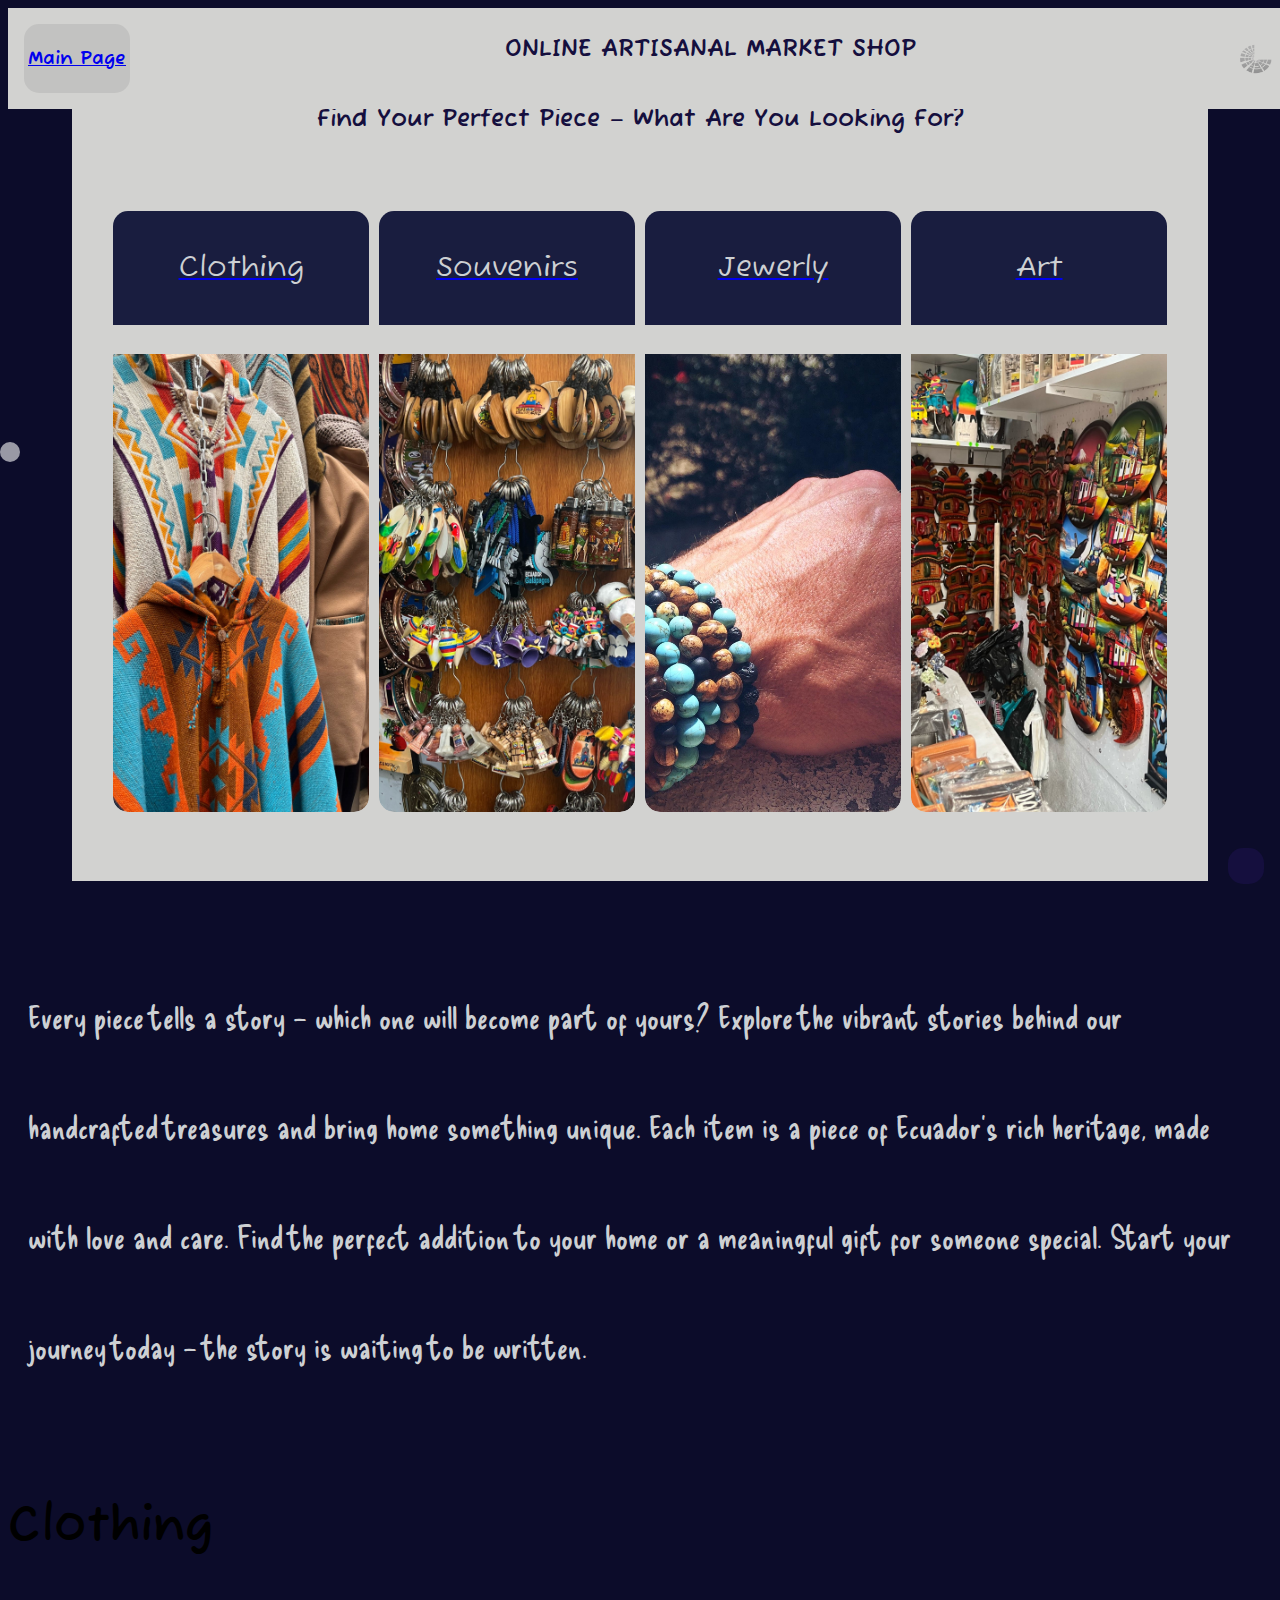
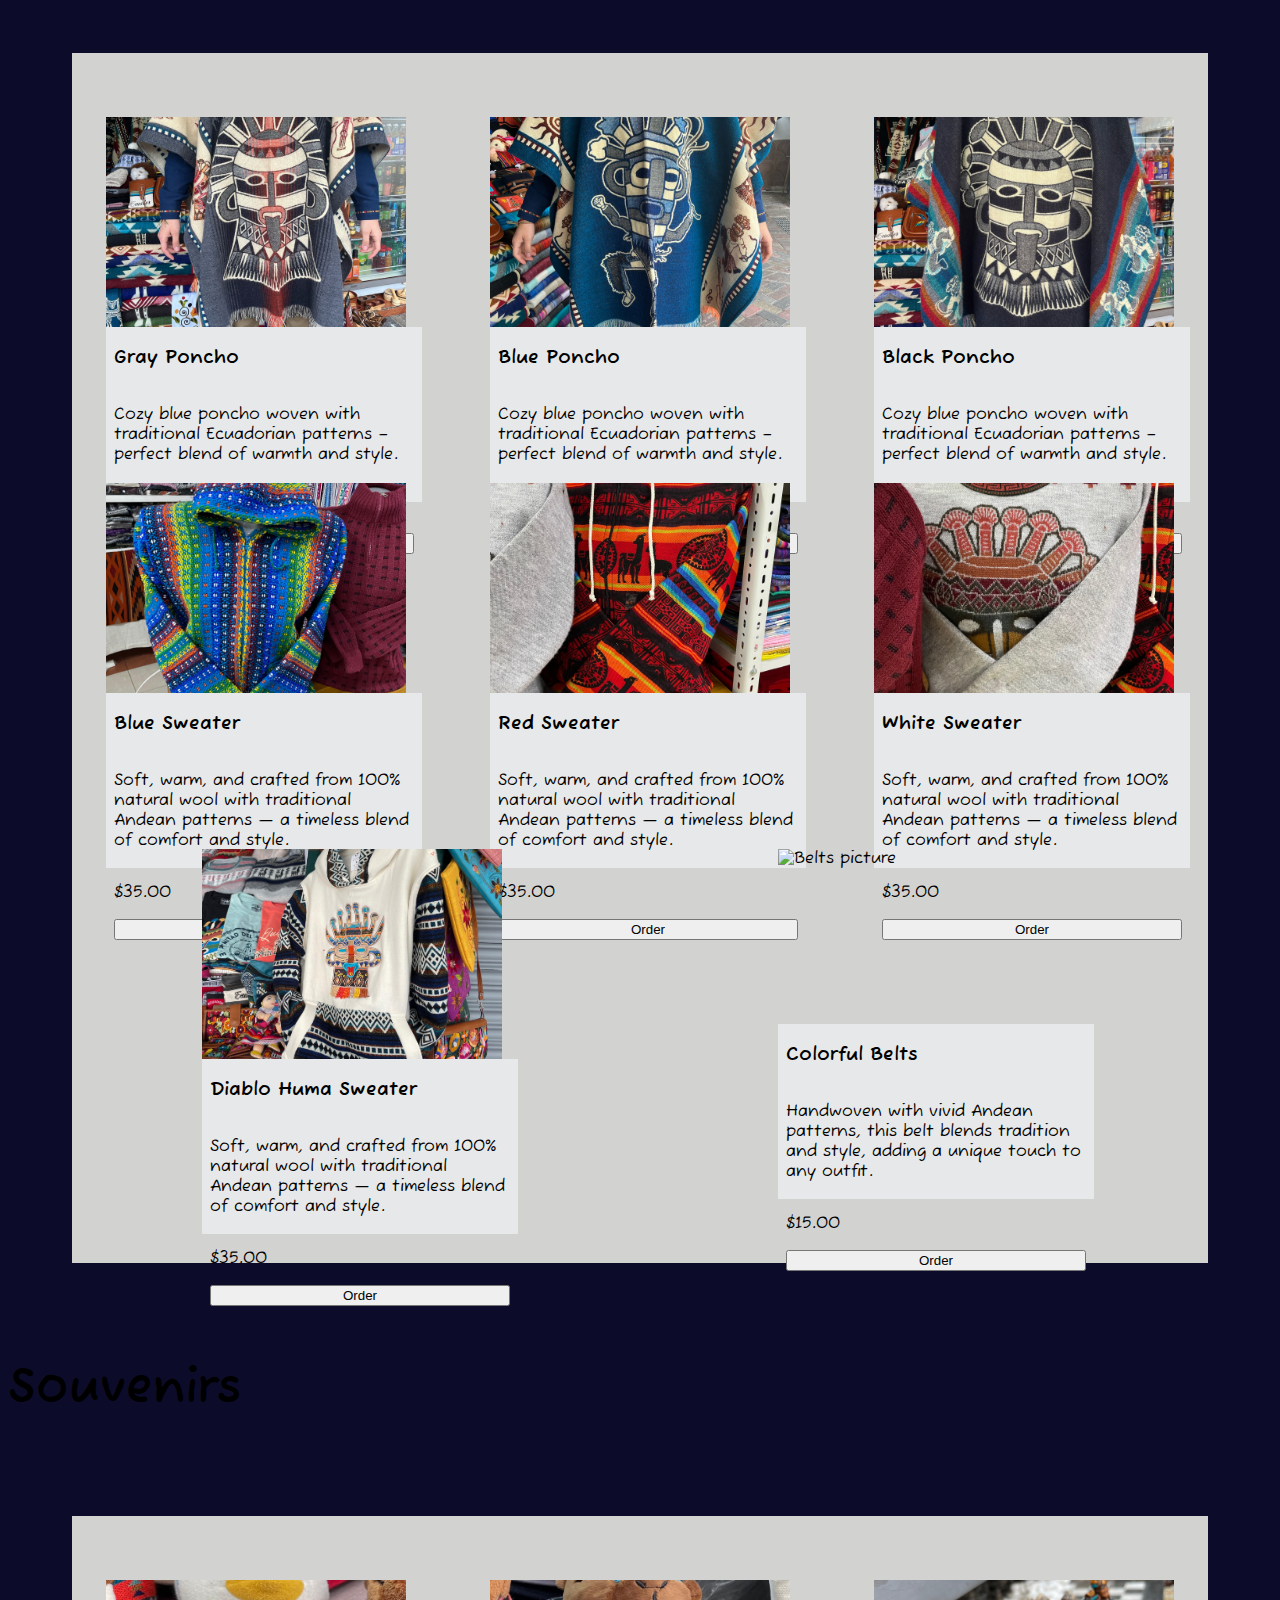
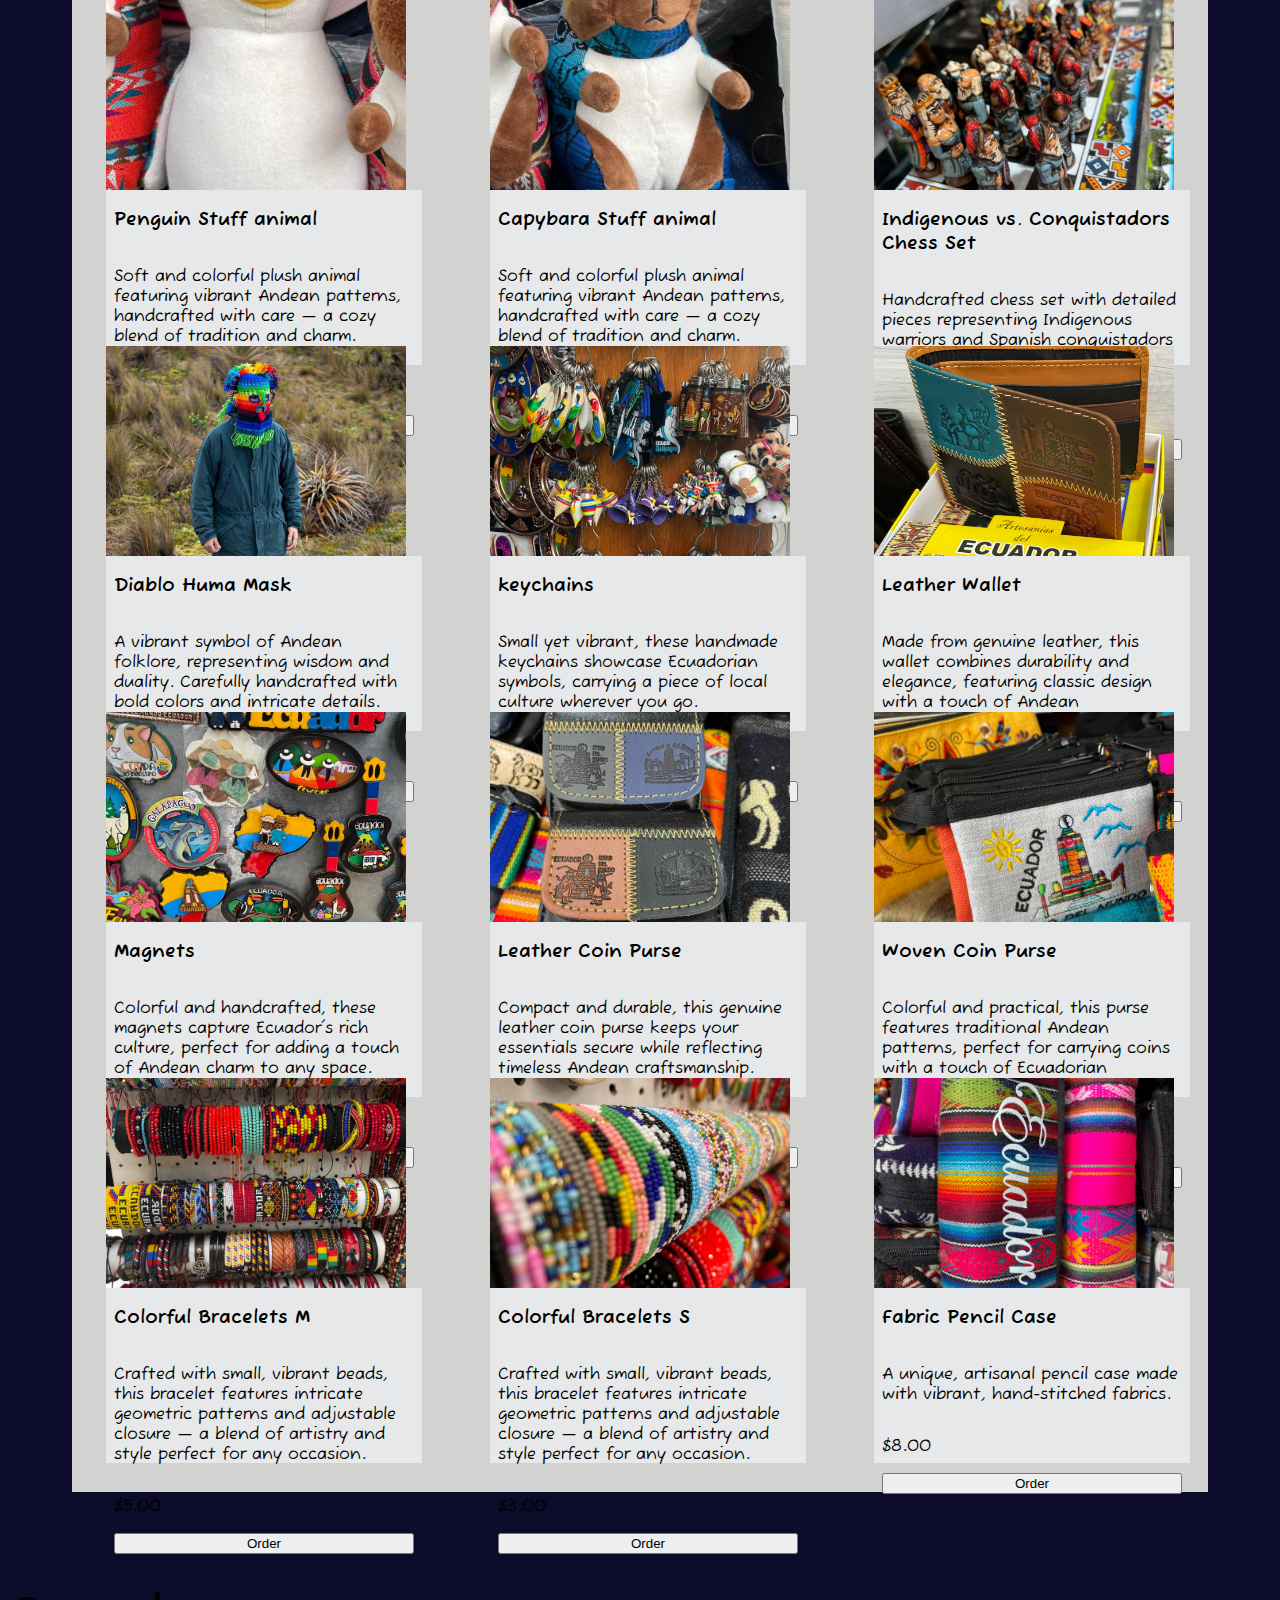
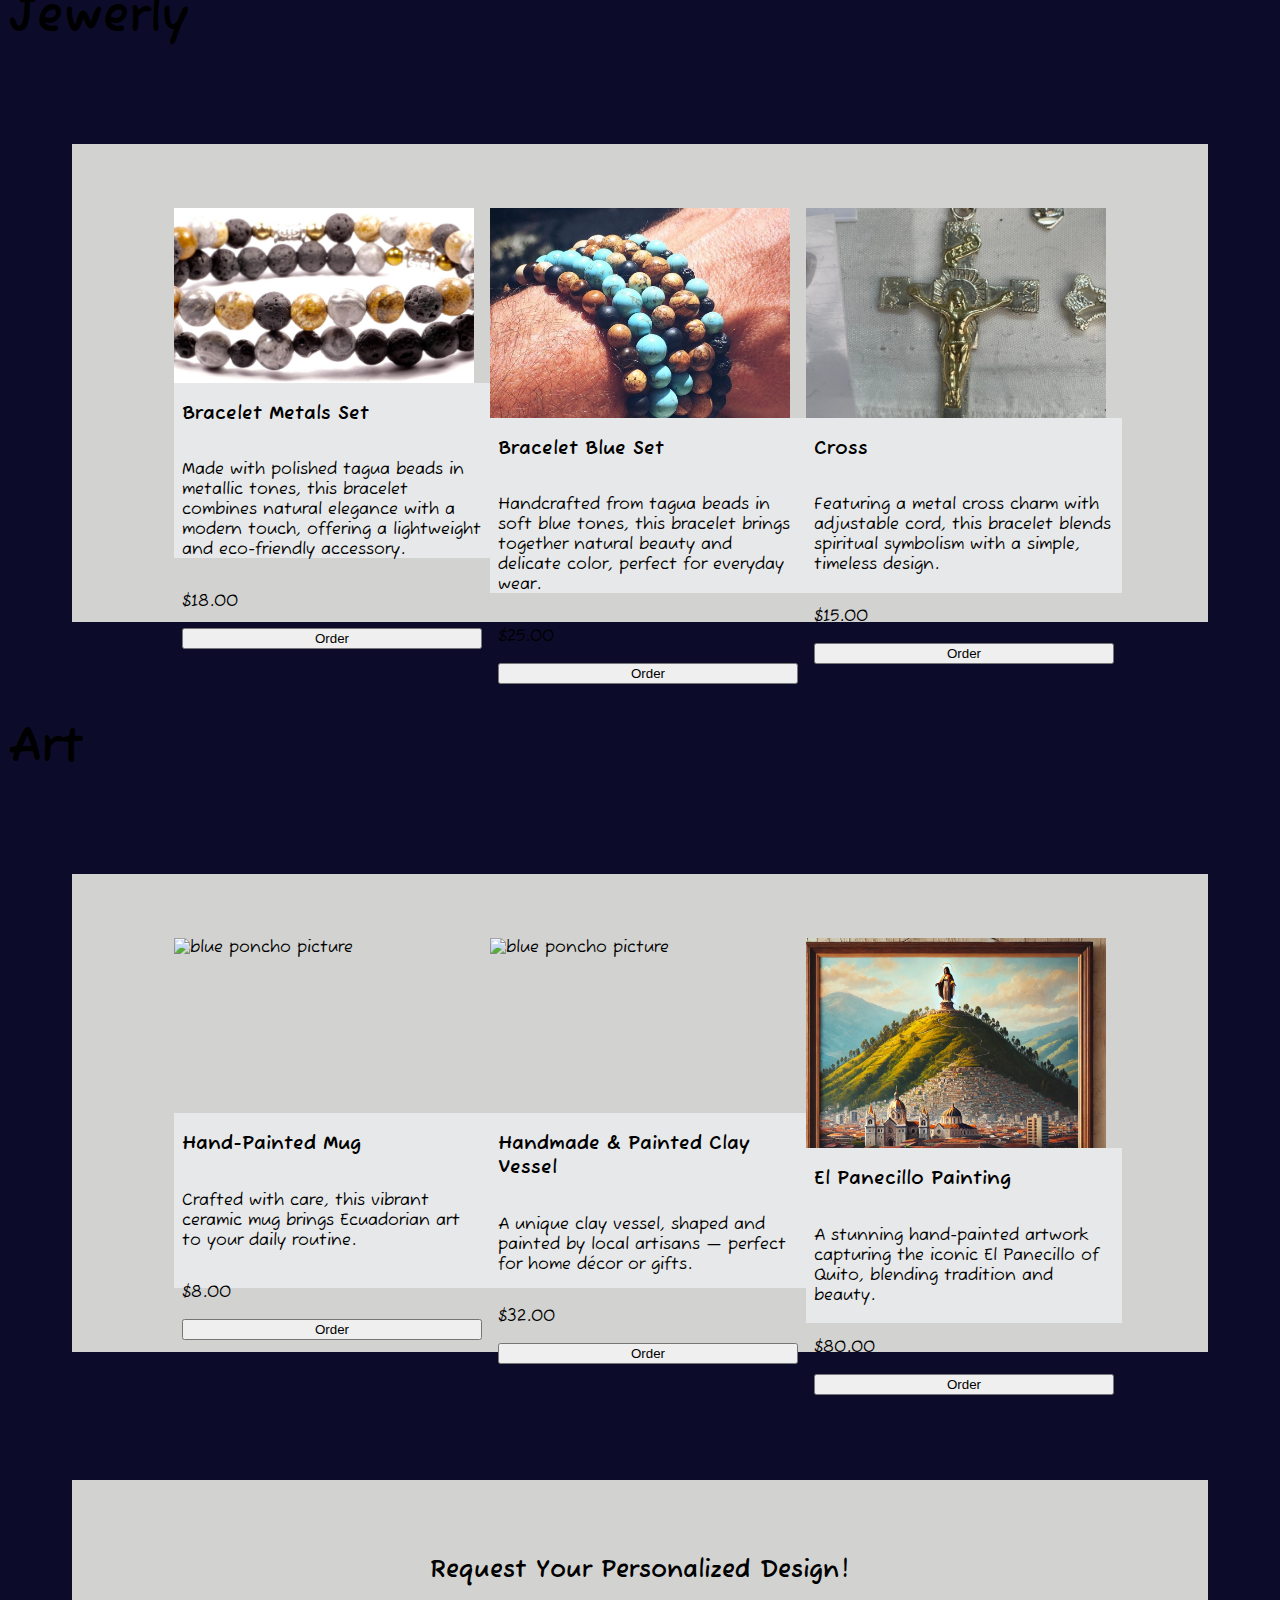
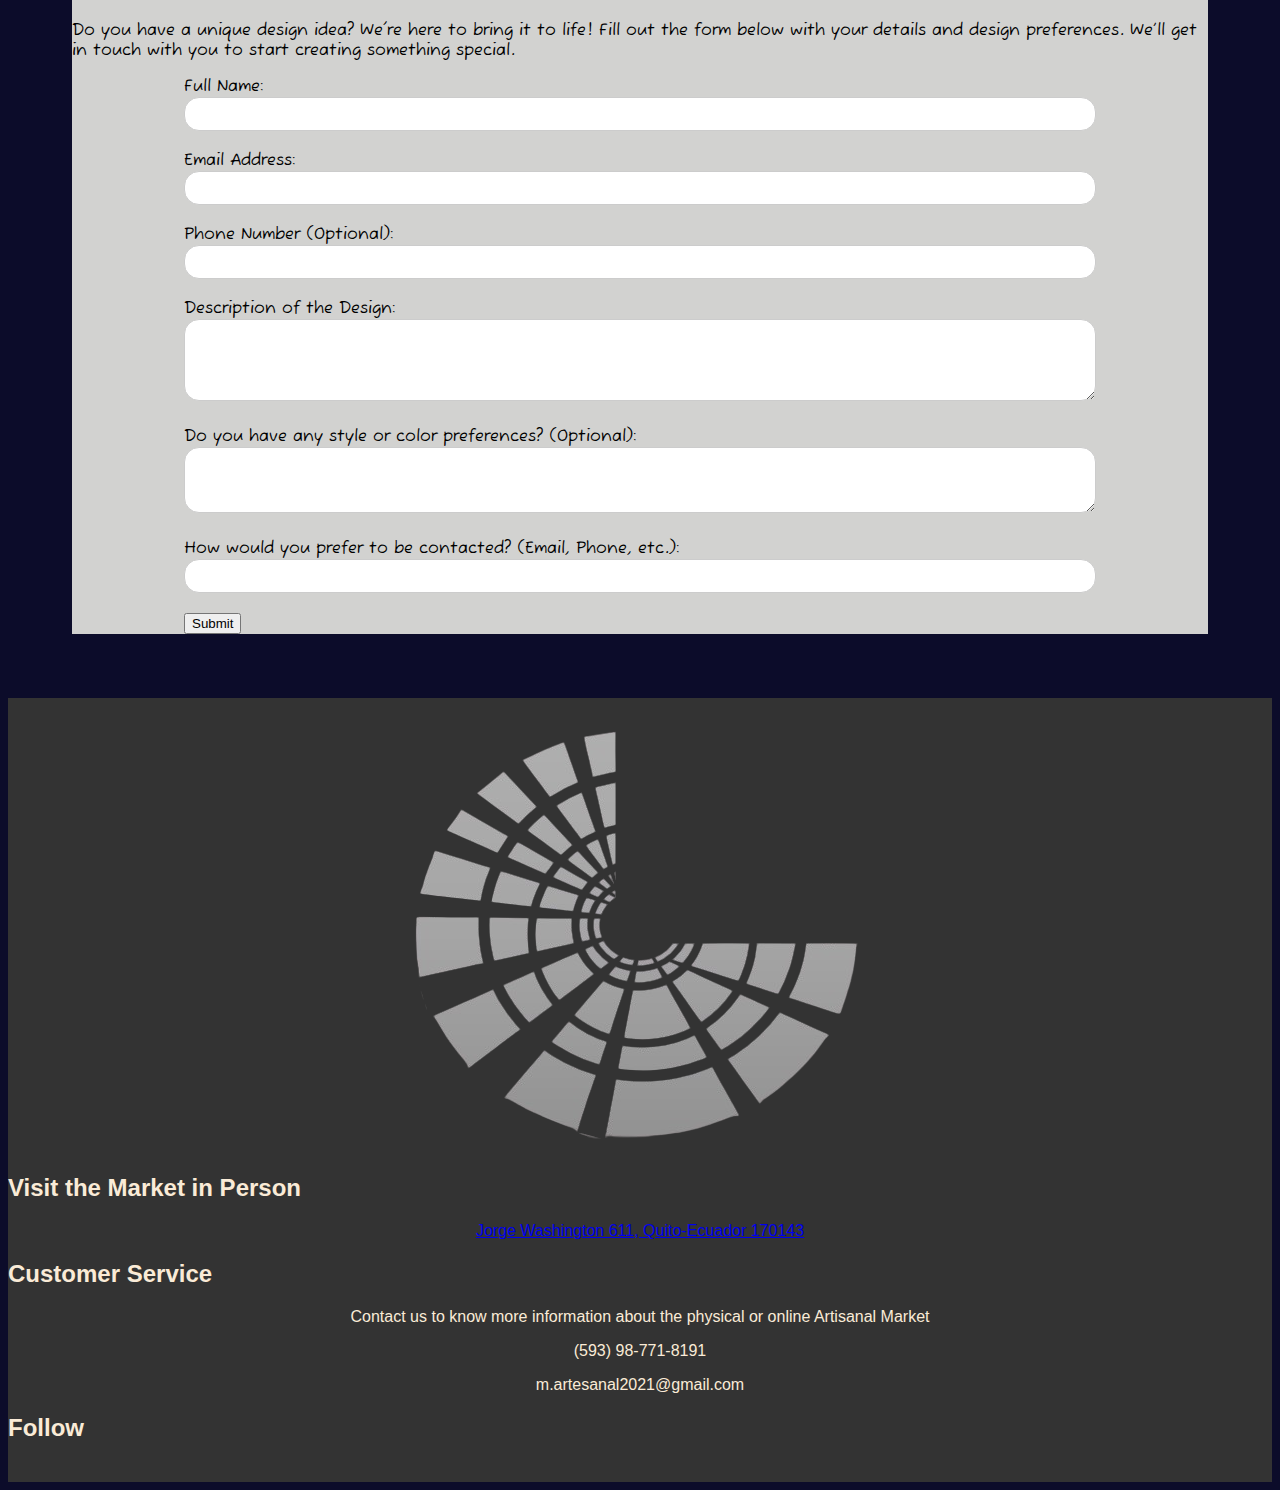
==== commit 87ce4503: "final-commit" ====
--- a/shop.html
+++ b/shop.html
@@ -4,13 +4,13 @@
     <meta charset="UTF-8">
     <meta name="viewport" content="width=device-width, initial-scale=1.0">
     <title>Shop Artisanal Market</title>
-    <link rel="stylesheet" href="shop-styles.css">
+    <link rel="stylesheet" href="styles2.css">
 
     <!-- Google Fonts -->
     <link rel="preconnect" href="https://fonts.googleapis.com">
     <link rel="preconnect" href="https://fonts.gstatic.com" crossorigin>
-    <link href="https://fonts.googleapis.com/css2?family=League+Spartan:wght@100..900&display=swap" rel="stylesheet">
-    
+    <link href="https://fonts.googleapis.com/css2?family=Delicious+Handrawn&family=Delius+Unicase:wght@400;700&family=Fuzzy+Bubbles:wght@400;700&family=League+Spartan:wght@100..900&display=swap" rel="stylesheet">
+
     <!-- Google Icon -->
     <script src="https://kit.fontawesome.com/981336eb75.js" crossorigin="anonymous"></script>
 
@@ -18,16 +18,34 @@
     <script src="https://unpkg.com/@tailwindcss/browser@4"></script>
 </head>
 <body>
-    <nav class="main-nav flex">
-        <a class="return-button" href="./index.html"><h3>Main Page</h3></a>
-        <h2>ONLINE ARTISANAL MARKET SHOP</h2>
+    <nav  class="main-nav flex">
+        <a class="return-button" href="./index.html"><h3>Main Page</h3></a> 
+        
+        <h2> <script src="https://unpkg.com/@dotlottie/player-component@2.7.12/dist/dotlottie-player.mjs" type="module"></script>
+            <dotlottie-player src="https://lottie.host/4ba546a8-0acc-4345-8d12-f65cb16f6bda/mL3PuX7vOA.lottie" background="transparent" speed="1" style="width: 50px; height: 50px" loop autoplay></dotlottie-player>
+            ONLINE ARTISANAL MARKET SHOP</h2>
         <img src="./images/Logo-market.png" alt="artisanal market logo">
     </nav>
 
-    <Section class="main-container">
-        <div class="search-bar">Here add a search bar</div>
-
-        <div class="call-to-action"> <h2>Every piece tells a story – Which one will become part of yours?</h2></div>
+    <!--Scroll up buttom-->
+    <a href="#top" class="scroll-btn"><i class="fa-solid fa-arrow-up"></i></a>
+
+    <!--Drop Down Menu-->
+    <div class="dropdown">
+        <button class="dropdown-btn"><i class="fa-solid fa-caret-right"></i></button>
+        <div class="dropdown-content">
+          <a href="#clothing">Clothing</a>
+          <a href="#souvenirs">Souvenirs</a>
+          <a href="#jewerly">Jewerly</a>
+          <a href="#art">Art</a>
+          <a href="#personalized">Personalized Design</a>
+        </div>
+    </div>
+
+    <!--containers-->
+
+    <Section id="top" class="main-container">
+        <h2 class="call-to-action ml-4 mr-4">Find Your Perfect Piece – What Are You Looking For?</h2>
 
         <section class="product-options">
             <a href="#clothing"><div class="card">
@@ -50,122 +68,134 @@
                 <img src="./images/p-art-1.jpg" alt="Art Picture">
             </div></a>
 
-            <a href="#combos"><div class="card">
-                <p>Combos</p>
-                <img src="./images/market-view-7.jpg" alt="">
-            </div></a>
-
             <!--Products-->
         </section>
-
+    </Section>
+
+    <!--Divider-->
+        <div class="divider">
+        <p>Every </p><p>piece </p><p>tells </p><p>a </p><p>story </p><p>– </p>
+        <p>which </p><p>one </p><p>will </p><p>become </p><p>part </p><p>of </p><p>yours? </p>
+        <p>Explore </p><p>the </p><p>vibrant </p><p>stories </p><p>behind </p><p>our </p><p>handcrafted </p><p>treasures </p>
+        <p>and </p><p>bring </p><p>home </p><p>something </p><p>unique. </p>
+        <p>Each </p><p>item </p><p>is </p><p>a </p><p>piece </p><p>of </p><p>Ecuador’s </p><p>rich </p><p>heritage, </p>
+        <p>made </p><p>with </p><p>love </p><p>and </p><p>care. </p>
+        <p>Find </p><p>the </p><p>perfect </p><p>addition </p><p>to </p><p>your </p><p>home </p>
+        <p>or </p><p>a </p><p>meaningful </p><p>gift </p><p>for </p><p>someone </p><p>special. </p>
+        <p>Start </p><p>your </p><p>journey </p><p>today </p><p>– </p><p>the </p><p>story </p><p>is </p><p>waiting </p><p>to </p><p>be </p><p>written. </p>
+        </div>
+  
         <!--Clothing Section-->
-        <h1 id="clothing">Clothing</h1>
-        <section class="product-container ml-16 mr-16">
-            <div class="p-card">
-                <div class="img-container">
-                    <img src="./images/p-poncho-3.jpg" alt=">Gray poncho picture">
-                </div>
-                <div class="card-info">
-                    <h3 class="name font-semibold">Gray Poncho</h3>
-                    <p class="description text-xs">Cozy blue poncho woven with traditional Ecuadorian patterns – perfect blend of warmth and style.</p>
-                    <p class="price text-xl font-semibold">$50.00</p>
-                    <button class="border-2-none rounded-lg bg-orange-400 hover:bg-orange-700 m-2 ">Order</button>
-                </div>
-            </div>
-
-            <div class="p-card">
-                <div class="img-container">
-                    <img src="./images/p-poncho-2.jpg" alt="blue poncho picture">
-                </div>
-                <div class="card-info">
-                    <h3 class="name font-semibold">Blue Poncho</h3>
-                    <p class="description text-xs">Cozy blue poncho woven with traditional Ecuadorian patterns – perfect blend of warmth and style.</p>
-                    <p class="price text-xl font-semibold">$50.00</p>
-                    <button class="border-2-none rounded-lg bg-orange-400 hover:bg-orange-700 m-2">Order</button>
-                </div>
-            </div>
-
-            <div class="p-card">
-                <div class="img-container">
-                    <img src="./images/p-poncho-4.jpg" alt="Black poncho picture">
-                </div>
-                <div class="card-info">
-                    <h3 class="name font-semibold">Black Poncho</h3>
-                    <p class="description text-xs">Cozy blue poncho woven with traditional Ecuadorian patterns – perfect blend of warmth and style.</p>
-                    <p class="price text-xl font-semibold">$50.00</p>
-                    <button class="border-2-none rounded-lg bg-orange-400 hover:bg-orange-700 m-2">Order</button>
-                </div>
-            </div>
-
-            <div class="p-card">
-                <div class="img-container">
-                    <img src="./images/p-sweater-blue.jpg" alt="blue sweater picture">
-                </div>
-                <div class="card-info">
-                    <h3 class="name font-semibold">Blue Sweater</h3>
-                    <p class="description text-xs">Soft, warm, and crafted from 100% natural wool with traditional Andean patterns — a timeless blend of comfort and style.
-                    </p>
-                    <p class="price text-xl font-semibold">$35.00</p>
-                    <button class="border-2-none rounded-lg bg-orange-400 hover:bg-orange-700 m-2">Order</button>
-                </div>
-            </div>
-
-            <div class="p-card">
-                <div class="img-container">
-                    <img src="./images/p-sweater-red.jpg" alt="Red Sweater picture">
-                </div>
-                <div class="card-info">
-                    <h3 class="name font-semibold">Red Sweater</h3>
-                    <p class="description text-xs">Soft, warm, and crafted from 100% natural wool with traditional Andean patterns — a timeless blend of comfort and style.
-                    </p>
-                    <p class="price text-xl font-semibold">$35.00</p>
-                    <button class="border-2-none rounded-lg bg-orange-400 hover:bg-orange-700 m-2">Order</button>
-                </div>
-            </div>
-
-            <div class="p-card">
-                <div class="img-container">
-                    <img src="./images/p-sweater-white.jpg" alt="White Sweater picture">
-                </div>
-                <div class="card-info">
-                    <h3 class="name font-semibold">White Sweater</h3>
-                    <p class="description text-xs">Soft, warm, and crafted from 100% natural wool with traditional Andean patterns — a timeless blend of comfort and style.
-                    </p>
-                    <p class="price text-xl font-semibold">$35.00</p>
-                    <button class="border-2-none rounded-lg bg-orange-400 hover:bg-orange-700 m-2">Order</button>
-                </div>
-            </div>
-
-            <div class="p-card">
-                <div class="img-container">
-                    <img src="./images/p-sweater-diablo.jpg" alt="Diablo Sweater picture">
-                </div>
-                <div class="card-info">
-                    <h3 class="name font-semibold">Diablo Huma Sweater</h3>
-                    <p class="description text-xs">Soft, warm, and crafted from 100% natural wool with traditional Andean patterns — a timeless blend of comfort and style.
-                    </p>
-                    <p class="price text-xl font-semibold">$35.00</p>
-                    <button class="border-2-none rounded-lg bg-orange-400 hover:bg-orange-700 m-2">Order</button>
-                </div>
-            </div>
-
-            <div class="p-card">
-                <div class="img-container">
-                    <img src="./images/colorful-belts.jpg" alt="Belts picture">
-                </div>
-                <div class="card-info">
-                    <h3 class="name font-semibold">Colorful Belts</h3>
-                    <p class="description text-xs">Handwoven with vivid Andean patterns, this belt blends tradition and style, adding a unique touch to any outfit.
-                    </p>
-                    <p class="price text-xl font-semibold">$15.00</p>
-                    <button class="border-2-none rounded-lg bg-orange-400 hover:bg-orange-700 m-2">Order</button>
-                </div>
-            </div>
-        </section>
+        <h1 class="text-white ml-20 flex justify-center" id="clothing">Clothing</h1>
+        <Section class="main-container">
+            <section class="product-container ml-16 mr-16">
+                <div class="p-card">
+                    <div class="img-container">
+                        <img src="./images/p-poncho-3.jpg" alt=">Gray poncho picture">
+                    </div>
+                    <div class="card-info">
+                        <h3 class="name font-semibold">Gray Poncho</h3>
+                        <p class="description text-xs">Cozy blue poncho woven with traditional Ecuadorian patterns – perfect blend of warmth and style.</p>
+                        <p class="price text-xl font-semibold">$50.00</p>
+                        <button class="border-2-none rounded-lg bg-orange-400 hover:bg-orange-700 m-2 ">Order</button>
+                    </div>
+                </div>
+
+                <div class="p-card">
+                    <div class="img-container">
+                        <img src="./images/p-poncho-2.jpg" alt="blue poncho picture">
+                    </div>
+                    <div class="card-info">
+                        <h3 class="name font-semibold">Blue Poncho</h3>
+                        <p class="description text-xs">Cozy blue poncho woven with traditional Ecuadorian patterns – perfect blend of warmth and style.</p>
+                        <p class="price text-xl font-semibold">$50.00</p>
+                        <button class="border-2-none rounded-lg bg-orange-400 hover:bg-orange-700 m-2">Order</button>
+                    </div>
+                </div>
+
+                <div class="p-card">
+                    <div class="img-container">
+                        <img src="./images/p-poncho-4.jpg" alt="Black poncho picture">
+                    </div>
+                    <div class="card-info">
+                        <h3 class="name font-semibold">Black Poncho</h3>
+                        <p class="description text-xs">Cozy blue poncho woven with traditional Ecuadorian patterns – perfect blend of warmth and style.</p>
+                        <p class="price text-xl font-semibold">$50.00</p>
+                        <button class="border-2-none rounded-lg bg-orange-400 hover:bg-orange-700 m-2">Order</button>
+                    </div>
+                </div>
+
+                <div class="p-card">
+                    <div class="img-container">
+                        <img src="./images/p-sweater-blue.jpg" alt="blue sweater picture">
+                    </div>
+                    <div class="card-info">
+                        <h3 class="name font-semibold">Blue Sweater</h3>
+                        <p class="description text-xs">Soft, warm, and crafted from 100% natural wool with traditional Andean patterns — a timeless blend of comfort and style.
+                        </p>
+                        <p class="price text-xl font-semibold">$35.00</p>
+                        <button class="border-2-none rounded-lg bg-orange-400 hover:bg-orange-700 m-2">Order</button>
+                    </div>
+                </div>
+
+                <div class="p-card">
+                    <div class="img-container">
+                        <img src="./images/p-sweater-red.jpg" alt="Red Sweater picture">
+                    </div>
+                    <div class="card-info">
+                        <h3 class="name font-semibold">Red Sweater</h3>
+                        <p class="description text-xs">Soft, warm, and crafted from 100% natural wool with traditional Andean patterns — a timeless blend of comfort and style.
+                        </p>
+                        <p class="price text-xl font-semibold">$35.00</p>
+                        <button class="border-2-none rounded-lg bg-orange-400 hover:bg-orange-700 m-2">Order</button>
+                    </div>
+                </div>
+
+                <div class="p-card">
+                    <div class="img-container">
+                        <img src="./images/p-sweater-white.jpg" alt="White Sweater picture">
+                    </div>
+                    <div class="card-info">
+                        <h3 class="name font-semibold">White Sweater</h3>
+                        <p class="description text-xs">Soft, warm, and crafted from 100% natural wool with traditional Andean patterns — a timeless blend of comfort and style.
+                        </p>
+                        <p class="price text-xl font-semibold">$35.00</p>
+                        <button class="border-2-none rounded-lg bg-orange-400 hover:bg-orange-700 m-2">Order</button>
+                    </div>
+                </div>
+
+                <div class="p-card">
+                    <div class="img-container">
+                        <img src="./images/p-sweater-diablo.jpg" alt="Diablo Sweater picture">
+                    </div>
+                    <div class="card-info">
+                        <h3 class="name font-semibold">Diablo Huma Sweater</h3>
+                        <p class="description text-xs">Soft, warm, and crafted from 100% natural wool with traditional Andean patterns — a timeless blend of comfort and style.
+                        </p>
+                        <p class="price text-xl font-semibold">$35.00</p>
+                        <button class="border-2-none rounded-lg bg-orange-400 hover:bg-orange-700 m-2">Order</button>
+                    </div>
+                </div>
+
+                <div class="p-card">
+                    <div class="img-container">
+                        <img src="./images/colorful-belts.jpg" alt="Belts picture">
+                    </div>
+                    <div class="card-info">
+                        <h3 class="name font-semibold">Colorful Belts</h3>
+                        <p class="description text-xs">Handwoven with vivid Andean patterns, this belt blends tradition and style, adding a unique touch to any outfit.
+                        </p>
+                        <p class="price text-xl font-semibold">$15.00</p>
+                        <button class="border-2-none rounded-lg bg-orange-400 hover:bg-orange-700 m-2">Order</button>
+                    </div>
+                </div>
+            </section>
+        </Section>
 
         <!--Souvenirs-->
 
-        <h1 id="souvenirs">Souvenirs</h1>
+        <h1 class="text-white ml-20 flex justify-center" id="souvenirs">Souvenirs</h1>
+        <Section class="main-container">
         <section class="product-container">
             <div class="p-card">
                 <div class="img-container">
@@ -312,11 +342,12 @@
             </div>
 
         </section>
-
+        </Section>
 
         <!--Jewerly Section -->
 
-        <h1 id="jewerly">Jewerly</h1>
+        <h1 class="text-white ml-20 flex justify-center" id="jewerly">Jewerly</h1>
+        <Section class="main-container">
         <section class="product-container">
 
             <div class="p-card">
@@ -356,87 +387,82 @@
             </div>
 
         </section>
+        </Section>
 
 
         <!--Art Section -->
-        <h1 id="art">Art</h1>
+        <h1 class="text-white ml-20 flex justify-center" id="art">Art</h1>
+        <Section class="main-container">
         <section class="product-container">
             <div class="p-card">
                 <div class="img-container">
-                    <img src="./images/p-animals.jpg" alt="blue poncho picture">
-                </div>
-                <div class="card-info">
-                    <h3 class="name font-semibold">Blue Poncho</h3>
-                    <p class="description text-xs">Cozy blue poncho woven with traditional Ecuadorian patterns – perfect blend of warmth and style.</p>
-                    <p class="price text-xl font-semibold">$50.00</p>
-                    <button class="border-2-none rounded-lg bg-orange-400 hover:bg-orange-700 m-2">Order</button>
-                </div>
-            </div>
-
-            <div class="p-card">
-                <div class="img-container">
-                    <img src="./images/p-animals.jpg" alt="blue poncho picture">
-                </div>
-                <div class="card-info">
-                    <h3 class="name font-semibold">Name</h3>
-                    <p class="description text-xs">Description</p>
-                    <p class="price text-xl font-semibold">$00.00</p>
-                    <button class="border-2-none rounded-lg bg-orange-400 hover:bg-orange-700 m-2">Order</button>
-                </div>
-            </div>
-
-            <div class="p-card">
-                <div class="img-container">
-                    <img src="./images/p-animals.jpg" alt="blue poncho picture">
-                </div>
-                <div class="card-info">
-                    <h3 class="name font-semibold">Name</h3>
-                    <p class="description text-xs">Description</p>
-                    <p class="price text-xl font-semibold">$00.00</p>
-                    <button class="border-2-none rounded-lg bg-orange-400 hover:bg-orange-700 m-2">Order</button>
-                </div>
-            </div>
+                    <img src="./images/p-art-2.jpg" alt="blue poncho picture">
+                </div>
+                <div class="card-info">
+                    <h3 class="name font-semibold">Hand-Painted Mug</h3>
+                    <p class="description text-xs">Crafted with care, this vibrant ceramic mug brings Ecuadorian art to your daily routine.</p>
+                    <p class="price text-xl font-semibold">$8.00</p>
+                    <button class="border-2-none rounded-lg bg-orange-400 hover:bg-orange-700 m-2">Order</button>
+                </div>
+            </div>
+
+            <div class="p-card">
+                <div class="img-container">
+                    <img src="./images/p-art-3.jpg" alt="blue poncho picture">
+                </div>
+                <div class="card-info">
+                    <h3 class="name font-semibold">Handmade & Painted Clay Vessel</h3>
+                    <p class="description text-xs">A unique clay vessel, shaped and painted by local artisans — perfect for home décor or gifts.</p>
+                    <p class="price text-xl font-semibold">$32.00</p>
+                    <button class="border-2-none rounded-lg bg-orange-400 hover:bg-orange-700 m-2">Order</button>
+                </div>
+            </div>
+
+            <div class="p-card">
+                <div class="img-container">
+                    <img src="./images/p-art.4.jpg" alt="blue poncho picture">
+                </div>
+                <div class="card-info">
+                    <h3 class="name font-semibold">El Panecillo Painting</h3>
+                    <p class="description text-xs">A stunning hand-painted artwork capturing the iconic El Panecillo of Quito, blending tradition and beauty.</p>
+                    <p class="price text-xl font-semibold">$80.00</p>
+                    <button class="border-2-none rounded-lg bg-orange-400 hover:bg-orange-700 m-2">Order</button>
+                </div>
+            </div>
+            </section>
+            </section>
+
+            <Section id="personalized" class="main-container">
+                <script src="https://unpkg.com/@dotlottie/player-component@2.7.12/dist/dotlottie-player.mjs" type="module"></script>
+                    <dotlottie-player src="https://lottie.host/2789225c-543e-459f-9d5e-9e7f8367a597/NrkRGFQVq2.lottie" background="transparent" speed="1" style="width: 50px; height: 50px; margin-top: 5px;" loop autoplay></dotlottie-player>
+                
+                <h2 class="mt-4">Request Your Personalized Design!</h2>
+                <p class="m-8">Do you have a unique design idea? We're here to bring it to life! Fill out the form below with your details and design preferences. We’ll get in touch with you to start creating something special. </p>
+                
+                <form>
+                  <label for="name">Full Name:</label>
+                  <input type="text" id="name" name="name" required><br><br>
+              
+                  <label for="email">Email Address:</label>
+                  <input type="email" id="email" name="email" required><br><br>
+              
+                  <label for="phone">Phone Number (Optional):</label>
+                  <input type="tel" id="phone" name="phone"><br><br>
+              
+                  <label for="design">Description of the Design:</label>
+                  <textarea id="design" name="design" rows="4" cols="50" required></textarea><br><br>
+              
+                  <label for="style">Do you have any style or color preferences? (Optional):</label>
+                  <textarea id="style" name="style" rows="3" cols="50"></textarea><br><br>
+              
+                  <label for="contact">How would you prefer to be contacted? (Email, Phone, etc.):</label>
+                  <input type="text" id="contact" name="contact" required><br><br>
+              
+                  <input class="border-2-none p-2 rounded-lg bg-orange-400 hover:bg-orange-700 m-2" type="submit" value="Submit">
+                </form>
+            </Section>
         </section>
-
-        <h1 id="combos">Combos</h1>
-        <section class="product-container">
-            <div class="p-card">
-                <div class="img-container">
-                    <img src="./images/p-animals.jpg" alt="blue poncho picture">
-                </div>
-                <div class="card-info">
-                    <h3 class="name font-semibold">Name</h3>
-                    <p class="description text-xs">Description</p>
-                    <p class="price text-xl font-semibold">$00.00</p>
-                    <button class="border-2-none rounded-lg bg-orange-400 hover:bg-orange-700 m-2">Order</button>
-                </div>
-            </div>
-
-            <div class="p-card">
-                <div class="img-container">
-                    <img src="./images/p-animals.jpg" alt="blue poncho picture">
-                </div>
-                <div class="card-info">
-                    <h3 class="name font-semibold">Name</h3>
-                    <p class="description text-xs">Description</p>
-                    <p class="price text-xl font-semibold">$00.00</p>
-                    <button class="border-2-none rounded-lg bg-orange-400 hover:bg-orange-700 m-2">Order</button>
-                </div>
-            </div>
-
-            <div class="p-card">
-                <div class="img-container">
-                    <img src="./images/p-animals.jpg" alt="blue poncho picture">
-                </div>
-                <div class="card-info">
-                    <h3 class="name font-semibold">Name</h3>
-                    <p class="description text-xs">Description</p>
-                    <p class="price text-xl font-semibold">$00.00</p>
-                    <button class="border-2-none rounded-lg bg-orange-400 hover:bg-orange-700 m-2">Order</button>
-                </div>
-            </div>
-        </section>
-    </Section>
+    
 
         <!--Page Footer-->
         <footer class="flex ">
--- a/styles2.css
+++ b/styles2.css
@@ -0,0 +1,347 @@
+:root {
+    /* Colors */
+    --primary-color: rgb(21, 15, 62);
+    --secondary-color: rgb(210, 210, 208);
+    --tertiary-color: rgb(25, 29, 63);
+    --hover-color: rgb(183, 185, 185);
+    --background-color: rgb(12, 12, 42);
+    --text-color: rgb(205, 208, 211);
+    --button-bg-color: rgba(165, 165, 165, 0.362);
+    --card-bg-color: rgb(25, 29, 63);
+  
+    /* Font Sizes */
+    --heading-font-size: 3rem;
+    --subheading-font-size: 1.5rem;
+    --body-font-size: 1rem;
+    --card-text-font-size: 1.8rem;
+  
+    /* Spacing */
+    --spacing-small: 1rem;
+    --spacing-medium: 2rem;
+    --spacing-large: 4rem;
+  
+    /* Border Radius */
+    --border-radius: 15px;
+  
+    /* Box Shadow */
+    --box-shadow: 10px 10px 15px rgba(0, 0, 0, 0.2);
+  
+    /* Transition */
+    --transition-duration: 0.3s;
+  
+    /* Z-Index */
+    --z-index-fixed: 1;
+    --z-index-dropdown: 1000;
+    
+    /* Button */
+    --button-padding: 4px;
+  }
+  
+  /* Other Styles */
+  body {
+    display: flex;
+    flex-direction: column;
+    background-color: var(--background-color);
+    font-family: "Fuzzy Bubbles", serif;
+  }
+  
+  h1 {
+    font-size: var(--heading-font-size);
+  }
+  
+  h2 {
+    font-size: var(--subheading-font-size);
+    display: flex;
+  }
+  
+  /*first part*/
+  .main-nav {
+    background-color: var(--secondary-color);
+    color: var(--primary-color);
+    width: 100%;
+    display: flex;
+    justify-content: space-between;
+    align-items: center;
+    margin-bottom: var(--spacing-large);
+    position: fixed;
+    z-index: var(--z-index-fixed);
+  }
+  
+  .return-button {
+    margin: var(--spacing-small) var(--spacing-small) var(--spacing-small) 1rem;
+    justify-self: start;
+    font-weight: bold;
+    background-color: var(--button-bg-color);
+    padding: var(--button-padding);
+    border-radius: var(--border-radius);
+  }
+  
+  .return-button:hover {
+    text-decoration: underline;
+    background-color: var(--hover-color);
+  }
+  
+  .main-nav h2 {
+    margin-left: auto;
+    margin-right: auto;
+  }
+  
+  .main-nav img {
+    margin: var(--spacing-small) 1rem var(--spacing-small) 1rem;
+    justify-self: end;
+    width: 2rem;
+  }
+  
+  /* Container */
+  .main-container {
+    background-color: var(--secondary-color);
+    margin: var(--spacing-large);
+    display: flex;
+    flex-direction: column;
+    align-items: center;
+  }
+  
+  .call-to-action {
+    font-family: "Fuzzy Bubbles", serif;
+    color: var(--primary-color);
+    margin: var(--spacing-medium) var(--spacing-small) var(--spacing-small) var(--spacing-small);
+  }
+  
+  /* Product Options */
+  .product-options {
+    display: flex;
+    flex-direction: row;
+    flex-wrap: wrap;
+    justify-content: center;
+    justify-content: space-around;
+    margin: var(--spacing-medium) var(--spacing-small) var(--spacing-large) var(--spacing-small);
+  }
+  
+  .card {
+    display: flex;
+    flex-direction: column;
+    height: 70vh;
+    width: 20vw;
+    align-items: center;
+    border-radius: var(--border-radius);
+    transition: transform var(--transition-duration), box-shadow var(--transition-duration);
+    overflow: hidden;
+    margin: 0px 5px 5px 5px;
+  }
+  
+  .card:hover {
+    box-shadow: var(--box-shadow);
+    transform: translateY(-10px);
+  }
+  
+  .card p {
+    height: 20%;
+    font-size: var(--card-text-font-size);
+    background-color: var(--card-bg-color);
+    color: var(--text-color);
+    width: 100%;
+    display: flex;
+    align-items: center;
+    justify-content: center;
+    border-radius: var(--border-radius) var(--border-radius) 0 0;
+  }
+  
+  .card img {
+    object-fit: cover;
+    width: 100%;
+    height: 80%;
+    border-radius: 0 0 var(--border-radius) var(--border-radius);
+  }
+  
+  /* Product Container */
+  .product-container {
+    display: flex;
+    flex-direction: row;
+    flex-wrap: wrap;
+    justify-content: center;
+    justify-content: space-around;
+    gap: 1rem;
+    margin-bottom: var(--spacing-large);
+    margin-top: var(--spacing-large);
+  }
+  
+  /* Divider */
+  .divider {
+    display: flex;
+    flex-wrap: wrap;
+    color: var(--text-color);
+    font-size: xx-large;
+    margin: var(--spacing-small) var(--spacing-small) var(--spacing-large) var(--spacing-small);
+    font-family: "Delicious Handrawn", serif;
+  }
+  
+  .divider p {
+    padding: 4px;
+    transition: transform var(--transition-duration), box-shadow var(--transition-duration);
+  }
+  
+  .divider p:hover {
+    padding: 3px;
+    font-weight: bolder;
+    transform: translateY(-10px);
+  }
+  
+  /* Product Card Style */
+  .p-card {
+    display: flex;
+    flex-direction: column;
+    width: 300px;
+    transition: transform var(--transition-duration), box-shadow var(--transition-duration);
+    max-height: 350px;
+  }
+  
+  .p-card:hover {
+    box-shadow: var(--box-shadow);
+    transform: translateY(-10px);
+  }
+  
+  .img-container {
+    display: flex;
+    height: 60%;
+    width: 100%;
+  }
+  
+  .img-container img {
+    width: 100%;
+    object-fit: cover;
+  }
+  
+  .card-info {
+    flex-grow: 1;
+    height: 50%;
+    width: 100%;
+    display: flex;
+    flex-direction: column;
+    background-color: rgb(231, 232, 233);
+    padding: 0 0.5rem 0 0.5rem;
+  }
+  
+  .card-info button {
+    margin-top: auto;
+  }
+  
+  /* Footer Styles */
+  footer {
+    background-color: #333;
+    color: white;
+    padding: 20px 0;
+    text-align: center;
+    font-family: 'Segoe UI', Tahoma, Geneva, Verdana, sans-serif;
+  }
+  
+  .footer-content {
+    color: antiquewhite;
+    margin: 0 auto;
+  }
+  
+  .social-media i:hover {
+    cursor: pointer;
+    color: #a7a7ac;
+  }
+  
+  /* Scroll Button */
+  .scroll-btn {
+    position: fixed;
+    bottom: 1rem;
+    right: 1rem;
+    width: 2rem;
+    height: 2rem;
+    border-radius: var(--border-radius);
+    background-color: var(--primary-color);
+    display: flex;
+    justify-content: center;
+    font-size: 1.5rem;
+    color: #a7a7ac;
+    padding: 2px;
+  }
+  
+  .scroll-btn:hover {
+    color: var(--primary-color);
+    background-color: #a7a7ac;
+  }
+  
+  /* Dropdown Menu */
+  .dropdown {
+    position: fixed;
+    left: 0;
+    top: 50%;
+    transform: translateY(-50%);
+    z-index: var(--z-index-dropdown);
+  }
+  
+  .dropdown-btn {
+    background-color: #d4d4d7b5;
+    color: var(--primary-color);
+    padding: 10px 10px;
+    border: none;
+    cursor: pointer;
+    border-radius: var(--border-radius);
+  }
+  
+  .dropdown-btn:hover {
+    background-color: #7d7d7fb5;
+  }
+  
+  .dropdown-content {
+    display: none;
+    position: absolute;
+    left: 100%;
+    top: 0;
+    background-color: #d2d2d6cc;
+    border-radius: var(--border-radius);
+  }
+  
+  .dropdown-content a {
+    color: var(--primary-color);
+    padding: 10px 15px;
+    display: block;
+  }
+  
+  .dropdown-content a:hover {
+    background-color: #f1f1f1;
+  }
+  
+  .dropdown:hover .dropdown-content {
+    display: block;
+  }
+  
+  /* Form */
+  input[type="text"],
+  input[type="email"],
+  input[type="tel"],
+  textarea {
+    background-color: white;
+    border: 1px solid #ccc;
+    padding: 8px;
+    font-size: 14px;
+    width: 100%;
+    box-sizing: border-box;
+    border-radius: var(--border-radius);
+  }
+  
+  @media (max-width: 768px) {
+    .footer-content {
+      flex-direction: column;
+    }
+    .footer1, .footer2, .footer3 {
+      width: 90%;
+    }
+    .product-options {
+      flex-direction: column;
+    }
+    .card {
+      flex-direction: column;
+      height: 30vh;
+      width: 70vw;
+      margin-bottom: 1rem;
+    }
+    .main-container {
+      margin: 1rem 1rem 5rem 1rem;
+    }
+  }
+  